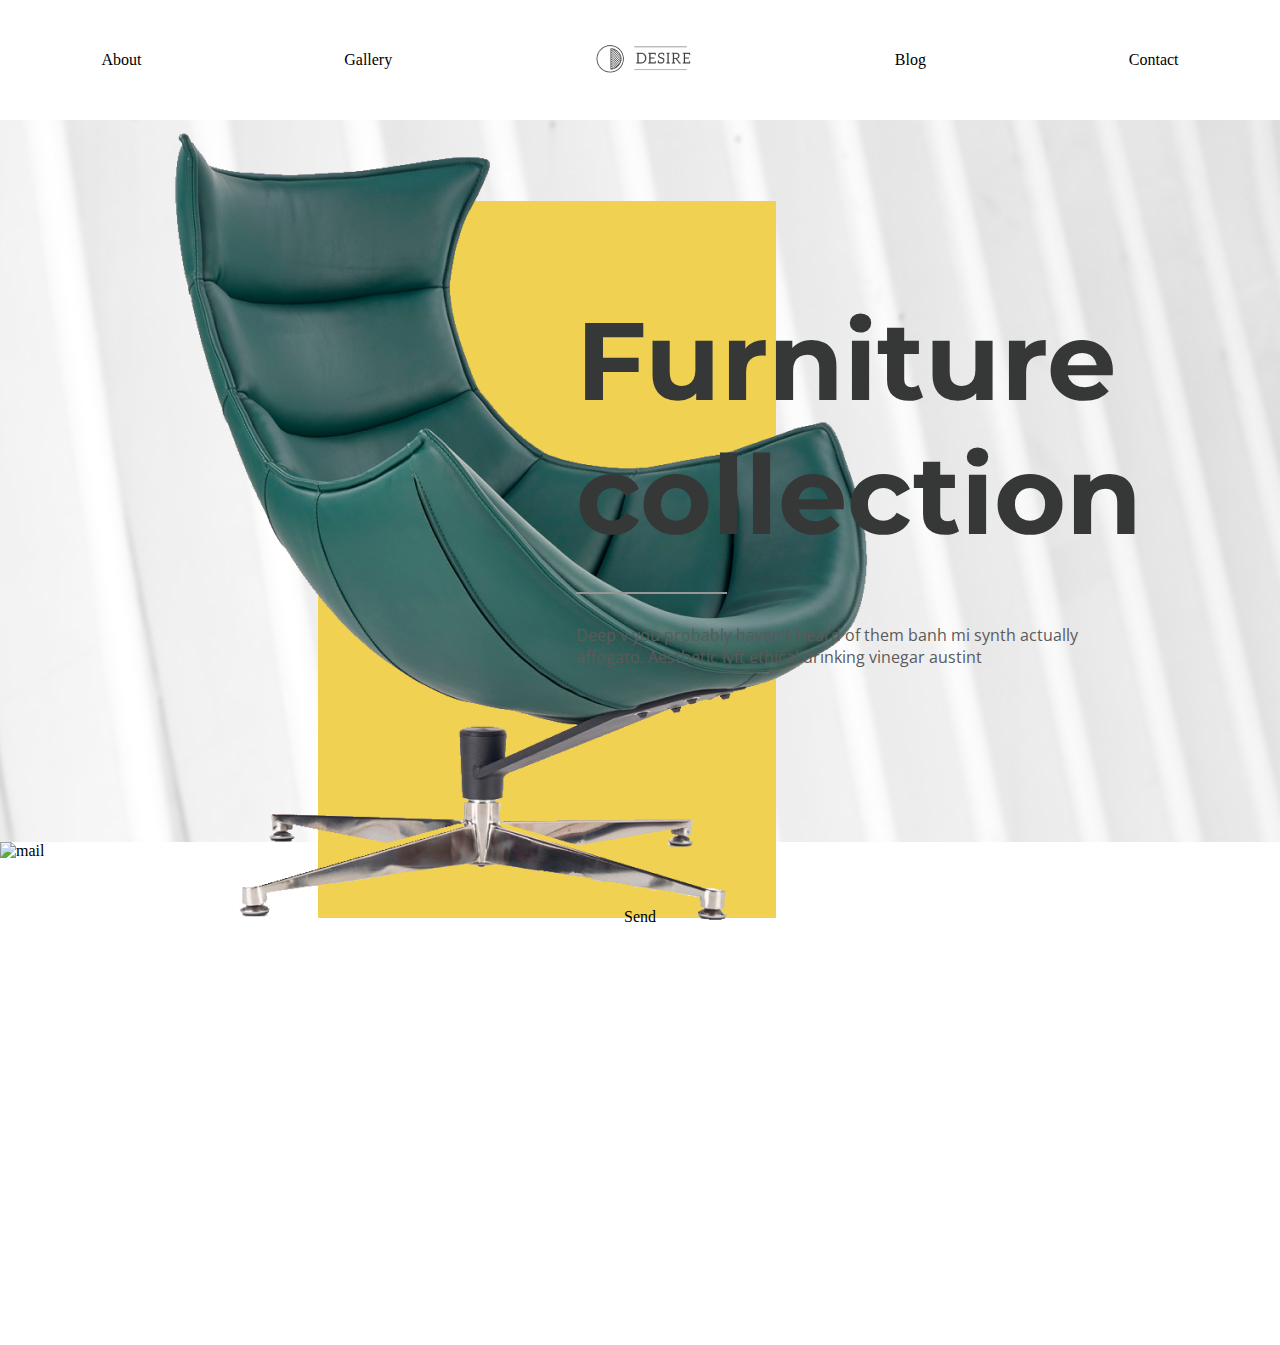
==== index.html @ 869908cf "header ready" ====
<!DOCTYPE html>
<html lang="en">
<head>
    <meta charset="UTF-8">
    <meta http-equiv="X-UA-Compatible" content="IE=edge">
    <meta name="viewport" content="width=device-width, initial-scale=1.0">
    <link rel="stylesheet" href="style.css">
    <link rel="preconnect" href="https://fonts.googleapis.com">
    <link rel="preconnect" href="https://fonts.gstatic.com" crossorigin>
    <link href="https://fonts.googleapis.com/css2?family=Montserrat:wght@700&family=Open+Sans:ital,wght@0,400;0,600;1,300&display=swap" rel="stylesheet">   
    <title>furniture</title>
</head>
<body>
    <div class="wrapper">
        <header>
            <div class="header_conteiner">
                <div class="header_items">
                    <a href="" class="header_link">About</a>
                    <a href="" class="header_link">Gallery</a>
                    <a href="" class="header_link">
                        <img src="img/logo.png" alt="logo" class="header_logo">
                    </a>
                    <a href="" class="header_link">Blog</a>
                    <a href="" class="header_link">Contact</a>
                </div>
            </div>
        </header>
        <main>
            <div class="main-title_conteiner">
                <div class="main_chair">
                    <img class="title_mask" src="img/slider/mask.png" alt="">
                    <img class="title_chair" src="img/slider/chair.png" alt="chair">
                </div>
                <div class="main_title">
                    <h1 class="title">Furniture collection</h1>
                    <div class="title_line"></div>
                    <p class="main_text">Deep v you probably haven't heard of them banh mi synth actually affogato. Aesthetic lyft ethical drinking vinegar austint</p>
                </div>
            </div>
        </main>
        <footer>
            <div class="footer_conteiner">
                <div class="footer_contacts">
                    <h2 class="footer_title"></h2>
                    <p class="footer_text"></p>
                    <a class="footer_mail" href="mailto:">
                        <img src="" alt="mail">
                    </a>
                    <form>
                        <img src="" alt="">
                        <input type="email" id="email" name="email">
                        <button type="submit">Send</button>
                      </form>
                </div>
                <div class="footer_social"></div>
                <div class="footer_links"></div>
            </div>
        </footer>
    </div>
</body>
</html>
---- style.css ----
/*
font-family: 'Montserrat', sans-serif;
font-family: 'Open Sans', sans-serif;
*/
/* null */
* {
    margin: 0;
    padding: 0;
    border: 0;
    font-size: 100%;
    font-family: inherit;
    vertical-align: baseline;
    box-sizing: border-box;
    color: inherit;
    background-color: transparent;
    text-decoration: none;
    list-style: none;
    outline: none;
    -webkit-font-smoothing: antialiased;
    -moz-osx-font-smoothing: grayscale;
    -webkit-text-size-adjust: 100%;
    -ms-text-size-adjust: 100%;
    -webkit-tap-highlight-color: transparent;
  }
/* fonts */

@font-face {
    font-family:'Font Awesome 5 Brands';
    src: url(../Furniture/fonts/fa-brands-400.ttf);
}
@font-face {
    font-family:'Font Awesome 5 Pro' ;
    src: url(../Furniture/fonts/fa-regular-400.ttf);
}

/* global */

/* header */

.header_items{
    max-width: 1920px;
    height: 120px;
    display: flex;
    align-items: center;
    justify-content: space-around;
    line-height: normal;
}
.header_item{
    display: flex;
    align-items: center;
}

/* main slider*/
.main-title_conteiner {
    width: 100%;
    height: 722px;
    background-image: url(img/slider/header_bg.png);
    background-size: cover;
    background-repeat: no-repeat;
    display: flex;
    justify-content: space-around;
}
.main_chair {
    width: 1332px;
    height: 1225px; 
   
}
.title_mask {
    width: 458px;
    height: 717px;
    margin-left: 318px;
    margin-top: 81px;
}
.title_chair {
    width: 703px;
    height: 815px;
    position: absolute;
    left: 171px;
}
.main_title {
    position: relative;
    right: 200px;
    width: 635px;
    margin-top: 174px;
    
}
.title {
    font-family: 'Montserrat';
    font-weight: 700;
    font-size: 110px;
    color: #363838;
}
.title_line {
    margin: 30px 0px;
    width: 151px;
    border: 1px solid #979797;
}
.main_text {
    font-family: 'Open Sans';
    font-weight: 400;
    font-size: 16px;
    color: #5A5A5A;
}

/* footer */
form {
    display: flex;
    flex-direction: column;
    align-items: center;
  }
  label, input, button {
    margin: 10px;
  }
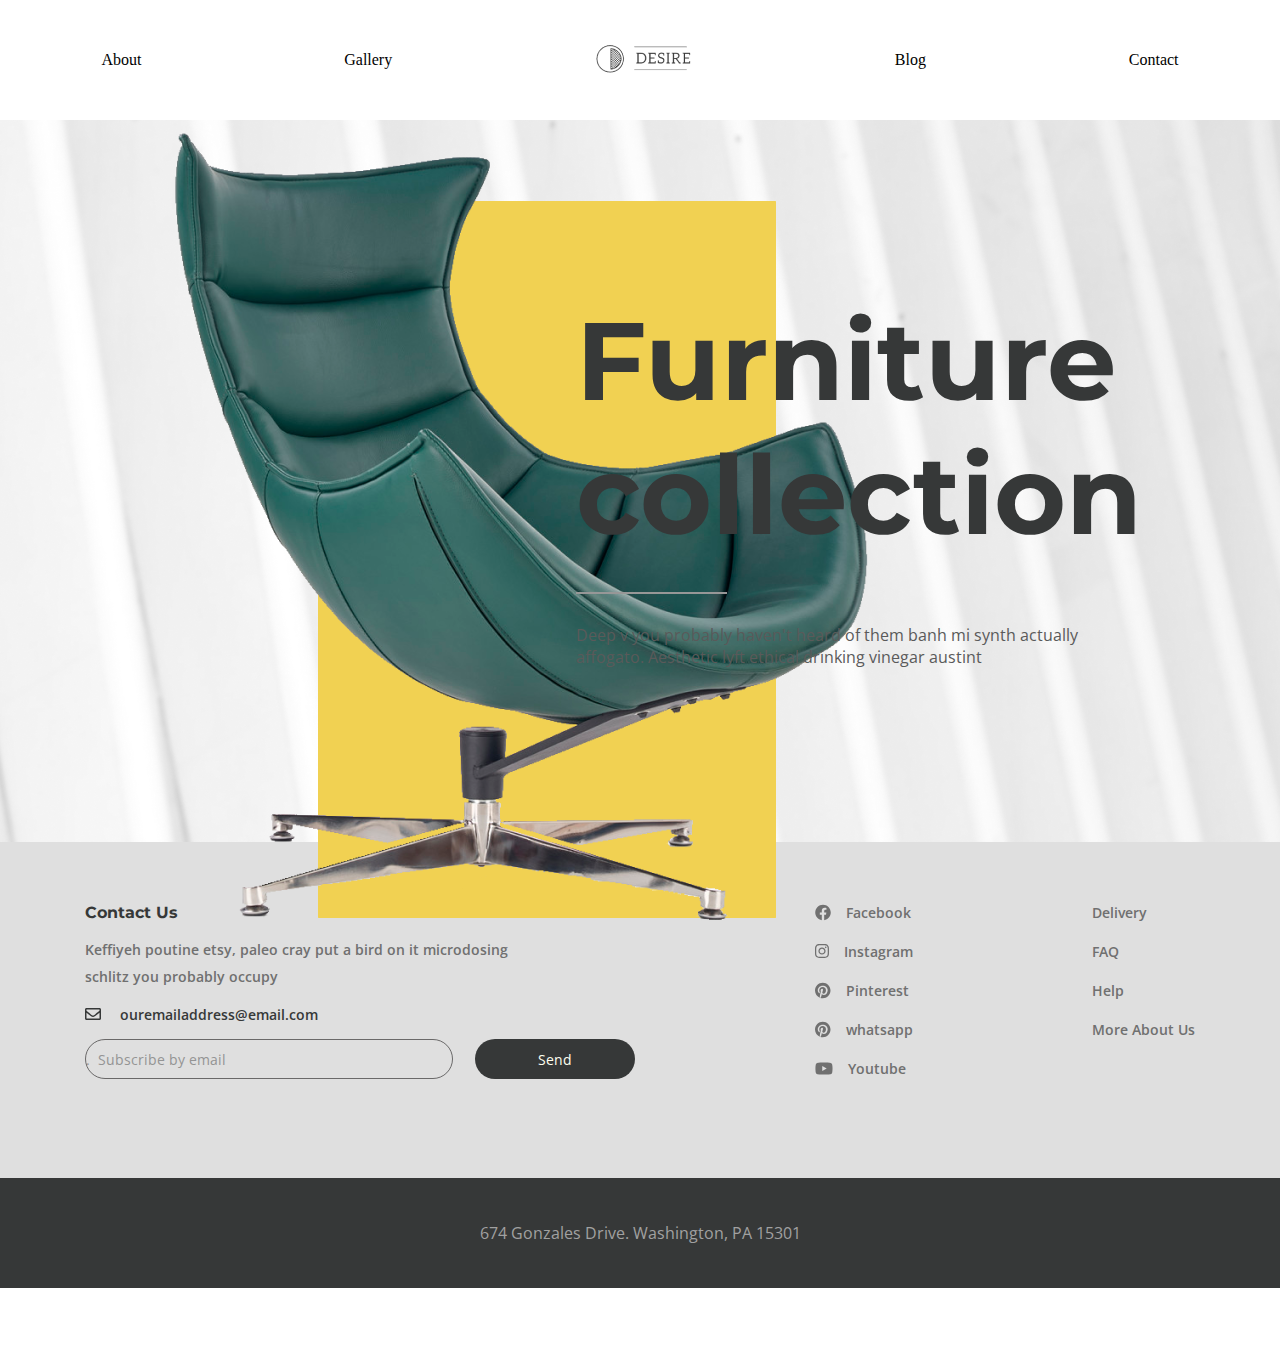
==== commit fcdb817a: "add footer" ====
--- a/index.html
+++ b/index.html
@@ -41,20 +41,47 @@
         <footer>
             <div class="footer_conteiner">
                 <div class="footer_contacts">
-                    <h2 class="footer_title"></h2>
-                    <p class="footer_text"></p>
-                    <a class="footer_mail" href="mailto:">
-                        <img src="" alt="mail">
+                    <h2 class="footer_title">Contact Us</h2>
+                    <p class="footer_text">Keffiyeh poutine etsy, paleo cray put a bird on it microdosing <br/> schlitz you probably occupy                    </p>
+                    <div class="mail">
+                        <img src="img/icon_e-mail.svg" alt="mail">
+                    <a class="footer_mail" href="mailto:ouremailaddress@email.com">ouremailaddress@email.com</a>
+                    </div>
+                    <form>
+                        <input class="mail_input" placeholder=".  Subscribe by email" type="email" id="email" name="email">
+                        <button class="mail_button" type="submit">Send</button>
+                    </form>
+                </div>
+                <div class="footer_social">
+                    <a class="social_link">
+                        <img src="img/facebook.svg" alt="" class="social_icon">
+                        <p class="social_title">Facebook</p>
                     </a>
-                    <form>
-                        <img src="" alt="">
-                        <input type="email" id="email" name="email">
-                        <button type="submit">Send</button>
-                      </form>
+                    <a class="social_link">
+                        <img src="img/instagram.svg" alt="" class="social_icon">
+                        <p class="social_title">Instagram</p> 
+                    </a>
+                    <a class="social_link">
+                        <img src="img/Pinterest.svg" alt="" class="social_icon">
+                        <p class="social_title">Pinterest</p> 
+                    </a>
+                    <a class="social_link">
+                        <img src="img/Pinterest.svg" alt="" class="social_icon">
+                        <p class="social_title">whatsapp</p>
+                    </a>
+                    <a class="social_link">
+                        <img src="img/youtube.svg" alt="" class="social_icon">
+                        <p class="social_title">Youtube</p>
+                    </a>
                 </div>
-                <div class="footer_social"></div>
-                <div class="footer_links"></div>
+                <div class="footer_links">
+                    <a href="" class="footer_link">Delivery</a>
+                    <a href="" class="footer_link">FAQ</a>
+                    <a href="" class="footer_link">Help</a>
+                    <a href="" class="footer_link">More About Us</a>
+                </div>
             </div>
+            <div class="footer_end"><p>674 Gonzales Drive.   Washington, PA 15301</p></div>
         </footer>
     </div>
 </body>
--- a/style.css
+++ b/style.css
@@ -103,11 +103,98 @@
 }
 
 /* footer */
-form {
-    display: flex;
-    flex-direction: column;
+footer{
+    background: #DFDFDF;
+}
+.footer_conteiner {
+    font-weight: 600;
+    font-size: 14px;
+    color: #707070;
+    font-family: 'Open Sans';
+    justify-content: space-between;
+    display: flex;
+    margin: 0 auto;
+    padding-top: 61px;
+    padding-bottom: 80px;
+    width: 1110px;
+}
+.footer_contacts {
+}
+.footer_title {
+    margin-bottom: 14px;
+    font-weight: 700;
+    font-size: 16px;
+    color: #363838;
+    font-family: 'Montserrat';
+}
+.footer_text {
+    line-height: 27px;
+
+}
+.mail {
+    margin: 15px 0px;
+    font-weight: 600;
+    font-size: 14px;
+    color: #363838;
+    font-family: 'Open Sans';
+}
+.mail img{
+    margin-right: 15px;
+}
+.footer_mail {
+    
+
+}
+.mail_input {
+    height: 40px;
+    width: 368px;
+    mix-blend-mode: normal;
+    opacity: 0.7;
+    border: 1px solid #383636;
+    border-radius: 21px;
+    
+}
+.mail_button {
+    margin-left: 18px;
+    color: #FFFFF0;
+    height: 40px;
+    width: 160px;
+    background: #363838;
+    border-radius: 21px;
+}
+.footer_social {
+}
+.social_link {
+    margin-bottom: 20px;
+    display: flex;
+}
+.social_icon {
+    margin-right: 15px;
+}
+.social_title {
+    font-weight: 600;
+    font-size: 14px;
+    color: #707070;
+    font-family: 'Open Sans';
+}
+.footer_links {
+}
+.footer_link {
+    margin-bottom: 20px;
+    display: block;
+}
+.footer_end{
+    justify-content: center;
+    height: 110px;
+    width: 100%;
+    background: #363838;
+    display: flex;
     align-items: center;
-  }
-  label, input, button {
-    margin: 10px;
-  }+}
+.footer_end p{
+    font-family: 'Open Sans';
+    font-size: 16px;
+    color: #A1A1A1;
+    font-weight: 400;
+
+}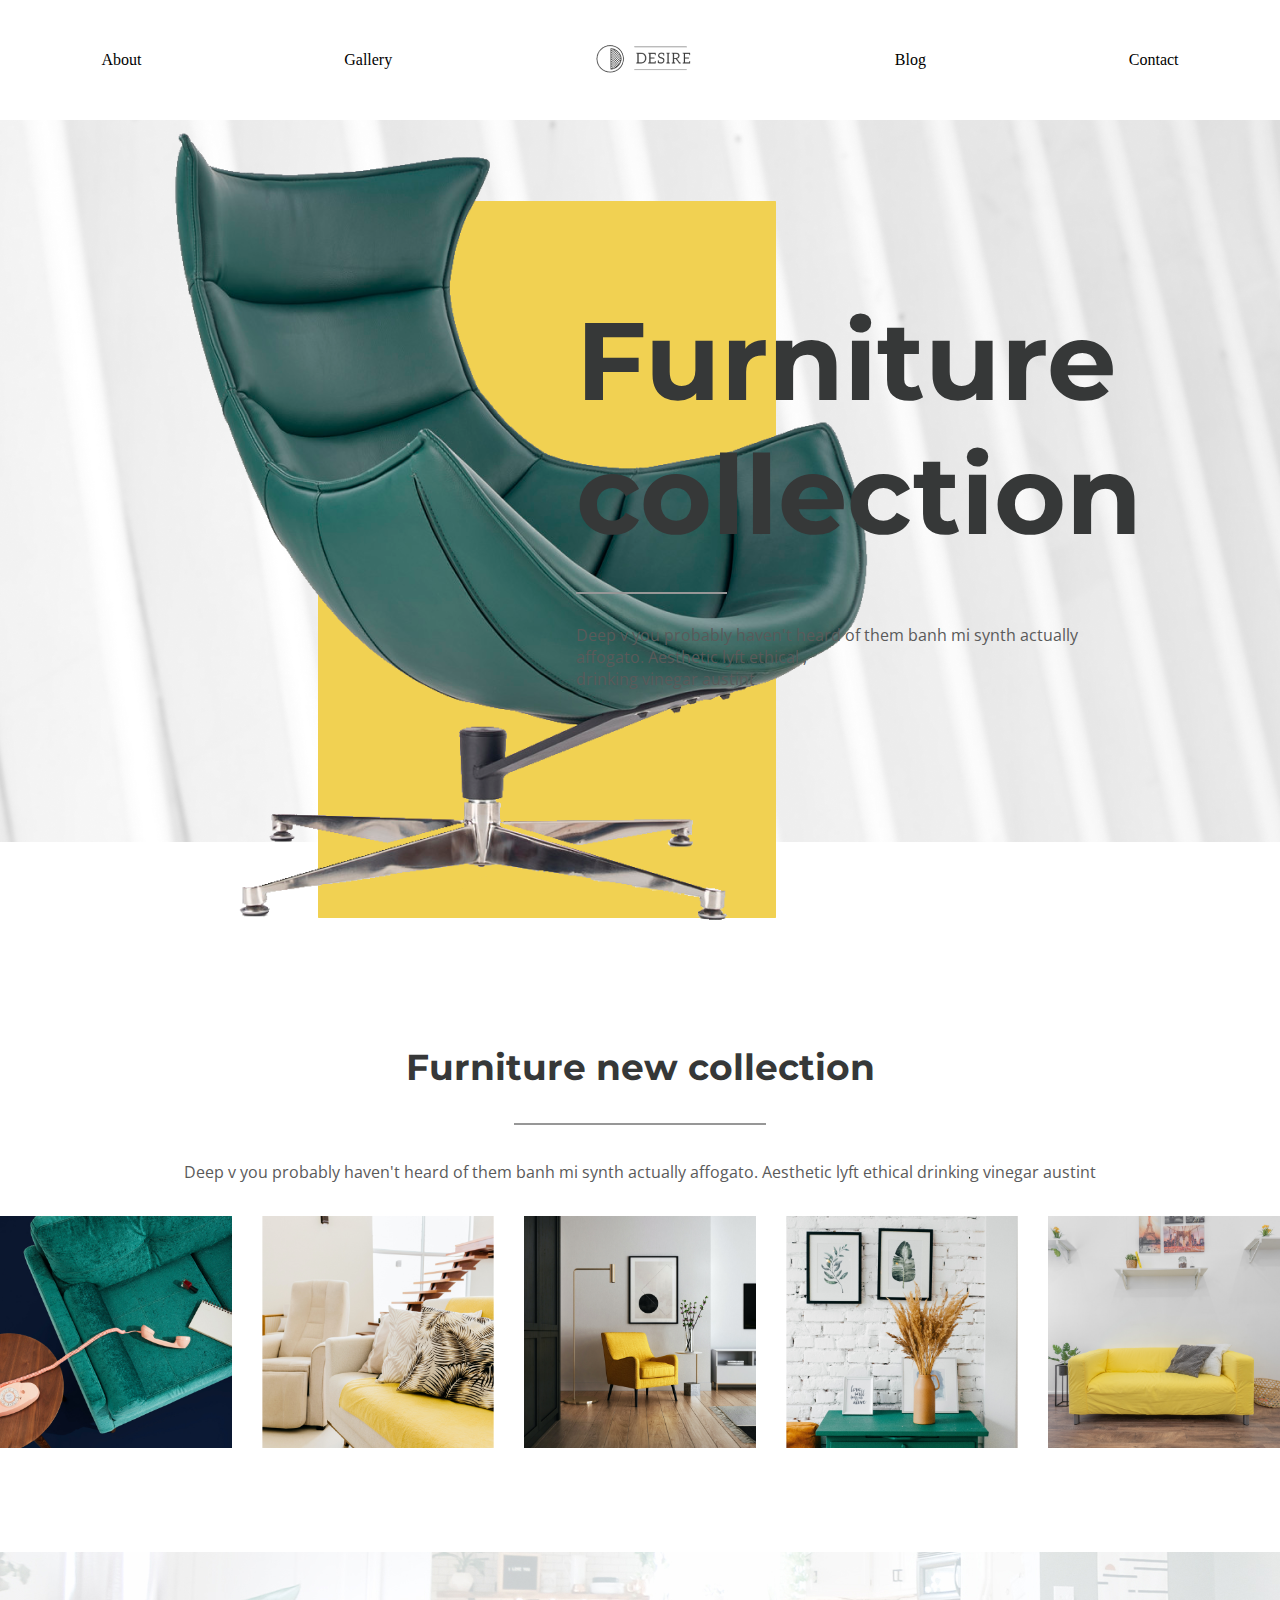
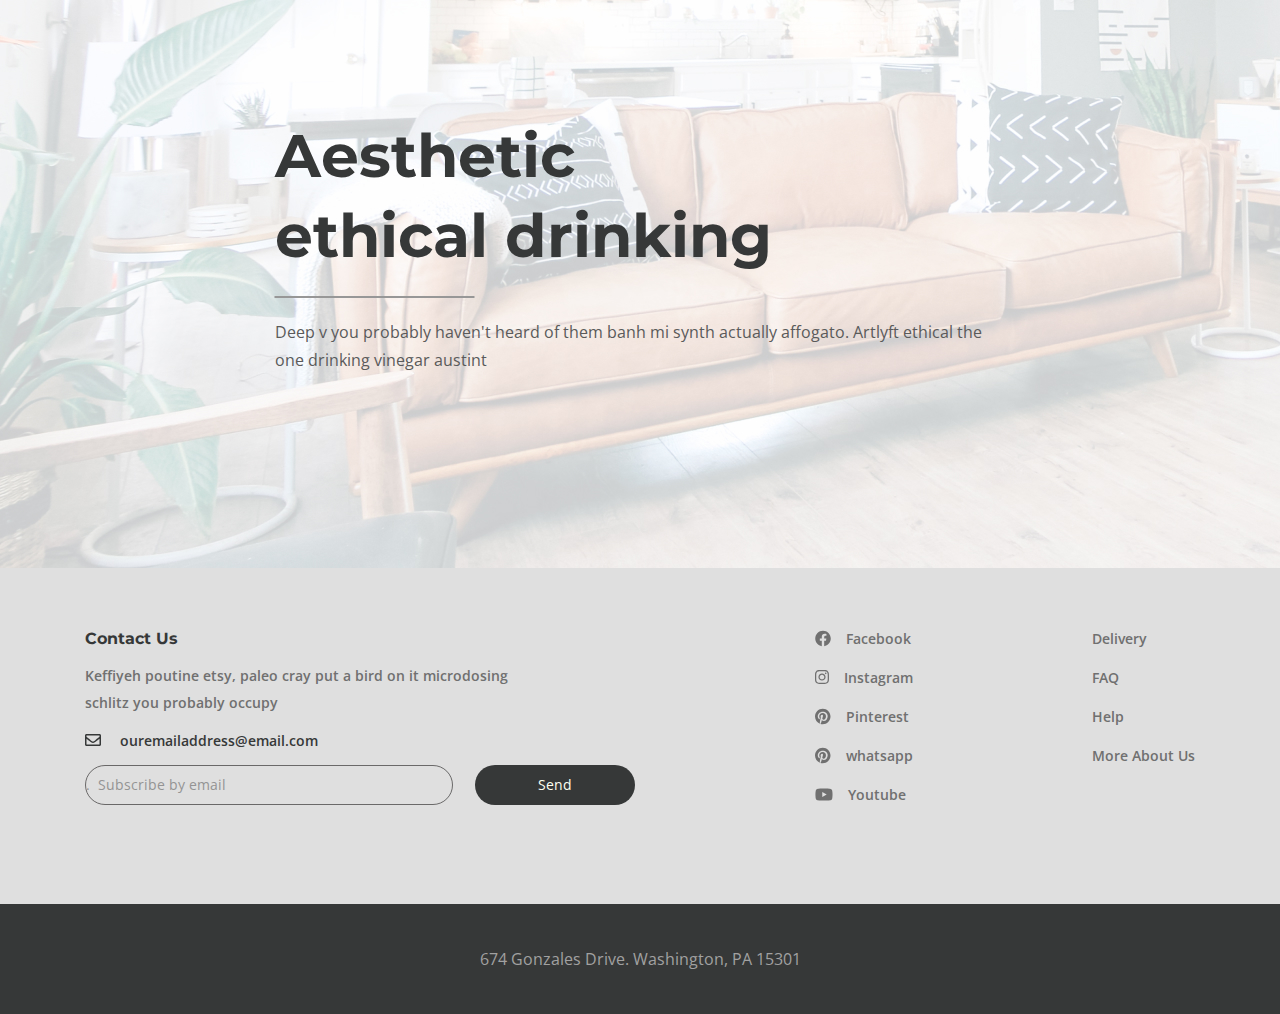
==== commit 23332ef3: "add conteiner" ====
--- a/index.html
+++ b/index.html
@@ -15,13 +15,13 @@
         <header>
             <div class="header_conteiner">
                 <div class="header_items">
-                    <a href="" class="header_link">About</a>
-                    <a href="" class="header_link">Gallery</a>
-                    <a href="" class="header_link">
+                    <a href="about.html" class="header_link">About</a>
+                    <a href="gallery.html" class="header_link">Gallery</a>
+                    <a href="index.html" class="header_link">
                         <img src="img/logo.png" alt="logo" class="header_logo">
                     </a>
-                    <a href="" class="header_link">Blog</a>
-                    <a href="" class="header_link">Contact</a>
+                    <a href="blog.html" class="header_link">Blog</a>
+                    <a href="contact.html" class="header_link">Contact</a>
                 </div>
             </div>
         </header>
@@ -34,7 +34,67 @@
                 <div class="main_title">
                     <h1 class="title">Furniture collection</h1>
                     <div class="title_line"></div>
-                    <p class="main_text">Deep v you probably haven't heard of them banh mi synth actually affogato. Aesthetic lyft ethical drinking vinegar austint</p>
+                    <p class="main_text">Deep v you probably haven't heard of them banh mi synth actually affogato. Aesthetic lyft ethical ,<br/> drinking vinegar austint</p>
+                </div>
+            </div>
+            <div class="main-gallery_conteiner">
+                <div class="gallery_text">
+                    <div class="gallery_title">Furniture new collection</div>
+                    <div class="gallery_line"></div>
+                    <div class="gallery_p">Deep v you probably haven't heard of them banh mi synth actually affogato. Aesthetic lyft ethical drinking vinegar austint
+                    </div>
+                </div>
+                <div class="gallery_img">
+                    <div class="img_box">
+                        <div class="box_text">
+                            <div class="box_title">Truffaut literally trust</div>
+                            <div class="box_line"></div>
+                            <div class="box_p">Living room furntiture | Chair</div>
+                        </div>
+                        <img src="img/gallery/gallery_1.jpg" alt="">
+                    </div>
+                    <div class="img_box">
+                        <div class="box_text">
+                            <div class="box_title">Truffaut literally trust</div>
+                            <div class="box_line"></div>
+                            <div class="box_p">Living room furntiture | Chair</div>
+                        </div>
+                        <img src="img/gallery/gallery_2.png" alt="">
+                    </div>
+                    <div class="img_box">
+                        <div class="box_text">
+                            <div class="box_title">Truffaut literally trust</div>
+                            <div class="box_line"></div>
+                            <div class="box_p">Living room furntiture | Chair</div>
+                        </div>
+                        <img src="img/gallery/gallery_3.png" alt="">
+                    </div>
+                    <div class="img_box">
+                        <div class="box_text">
+                            <div class="box_title">Truffaut literally trust</div>
+                            <div class="box_line"></div>
+                            <div class="box_p">Living room furntiture | Chair</div>
+                        </div>
+                        <img src="img/gallery/gallery_4.png" alt="">
+                    </div>
+                    <div class="img_box">
+                        <div class="box_text">
+                            <div class="box_title">Truffaut literally trust</div>
+                            <div class="box_line"></div>
+                            <div class="box_p">Living room furntiture | Chair</div>
+                        </div>
+                        <img src="img/gallery/gallery_5.png" alt="">
+                    </div>
+                </div>
+                
+            </div>
+            <div class="main-slogan_conteiner">
+                <div class="slogan_text">
+                    <div class="slogan_title">Aesthetic <br/>
+                        ethical drinking</div>
+                    <div class="slogan_line"></div>
+                    <div class="slogan_p">Deep v you probably haven't heard of them banh mi synth actually affogato. Artlyft ethical the one drinking vinegar austint
+                    </div>
                 </div>
             </div>
         </main>
--- a/style.css
+++ b/style.css
@@ -101,6 +101,132 @@
     font-size: 16px;
     color: #5A5A5A;
 }
+/* main gallery */
+.main-gallery_conteiner {
+    width: 100%;
+    max-width: 1868px;
+    margin: 200px 0px 100px 0px;
+}
+.gallery_text {
+    
+    text-align: center;
+
+}
+.gallery_line {
+    display: inline-block;
+    margin: 30px;
+    width: 252px;
+    background: #6D7278;
+    border: 1px solid #979797;
+}
+.gallery_title {
+    font-weight: 700;
+    font-size: 36px;
+    line-height: 51px;
+    color: #363838;
+    font-family: 'Montserrat';
+}
+.gallery_p {
+    margin-bottom: 30px;
+    font-weight: 400;
+    font-size: 16px;
+    line-height: 27px;
+    color: #5A5A5A;
+    font-family: 'Open Sans';
+}
+.gallery_img {
+    display: flex;
+    justify-content: space-between;
+}
+.img_box{
+    transition: 0.5;
+    position: relative;
+    max-width: 100%;
+    height: auto;
+}
+.img_box:hover{
+    background: #FFFFFF;
+    mix-blend-mode: normal;
+    opacity: 0.6;
+}
+.img_box img{
+    max-width: 100%;
+    height: auto;
+}
+.img_box:not(:last-child){
+    margin-right: 30px;
+}
+.box_text{
+    opacity: 0;
+    width: 100%;
+    height: 100%;
+    justify-content: center;
+    align-items: center;
+    position: absolute;
+    display: flex;
+    flex-direction: column;
+   
+}
+.box_text:hover{
+    opacity: 1;
+}
+.box_title{
+    font-weight: 700;
+    font-size: 20px;
+    line-height: 24px;
+    color: #363838;
+    font-family: 'Montserrat';
+
+}
+.box_p{
+    font-weight: 600;
+    font-size: 14px;
+    line-height: 28px;
+    font-family: 'Open Sans';
+    color: #707070;
+}
+.box_line{
+    margin: 15px;
+    width: 70%;
+    border: 1px solid #979797;
+}
+
+/* main slogan */
+.main-slogan_conteiner {
+    display: flex;
+    position: relative;
+    background-image:url(img/Group\ 2.jpg);
+    max-width: 1920px;
+    height: 616px;
+}
+.slogan_text {
+    position: absolute;
+    top: 50%;
+    left: 50%;
+    z-index: 1;
+    transform: translate(-50%, -50%);
+    width: 731px;
+    height: 288px;
+}
+.slogan_title {
+    font-weight: 700;
+    font-size: 60px;
+    line-height: 80px;
+    color: #363838;
+    font-family: 'Montserrat';
+}
+.slogan_line {
+    width: 200px;
+    border: 1px solid #979797;
+    margin: 20px 0px;
+}
+.slogan_p{
+    font-weight: 400;
+    font-size: 16px;
+    line-height: 28px;
+    color: #5A5A5A;
+    font-family: 'Open Sans';
+}
 
 /* footer */
 footer{
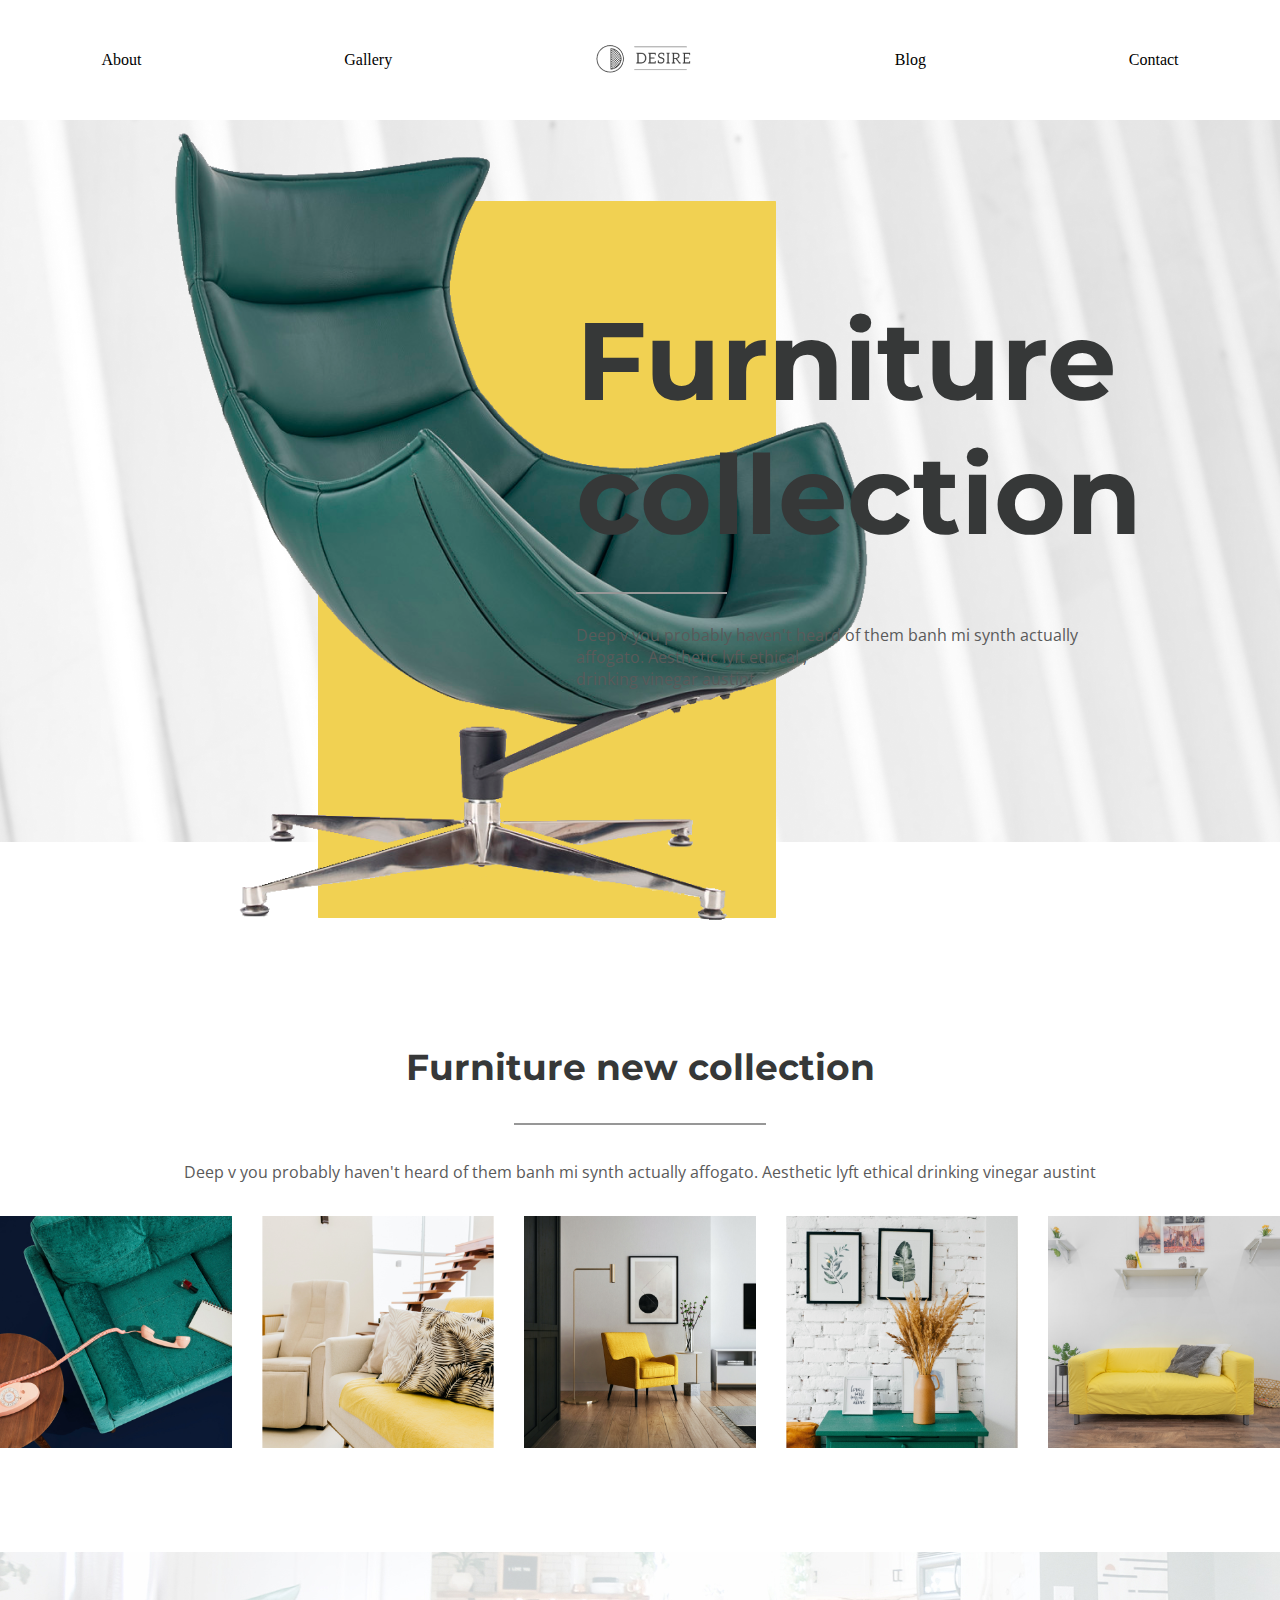
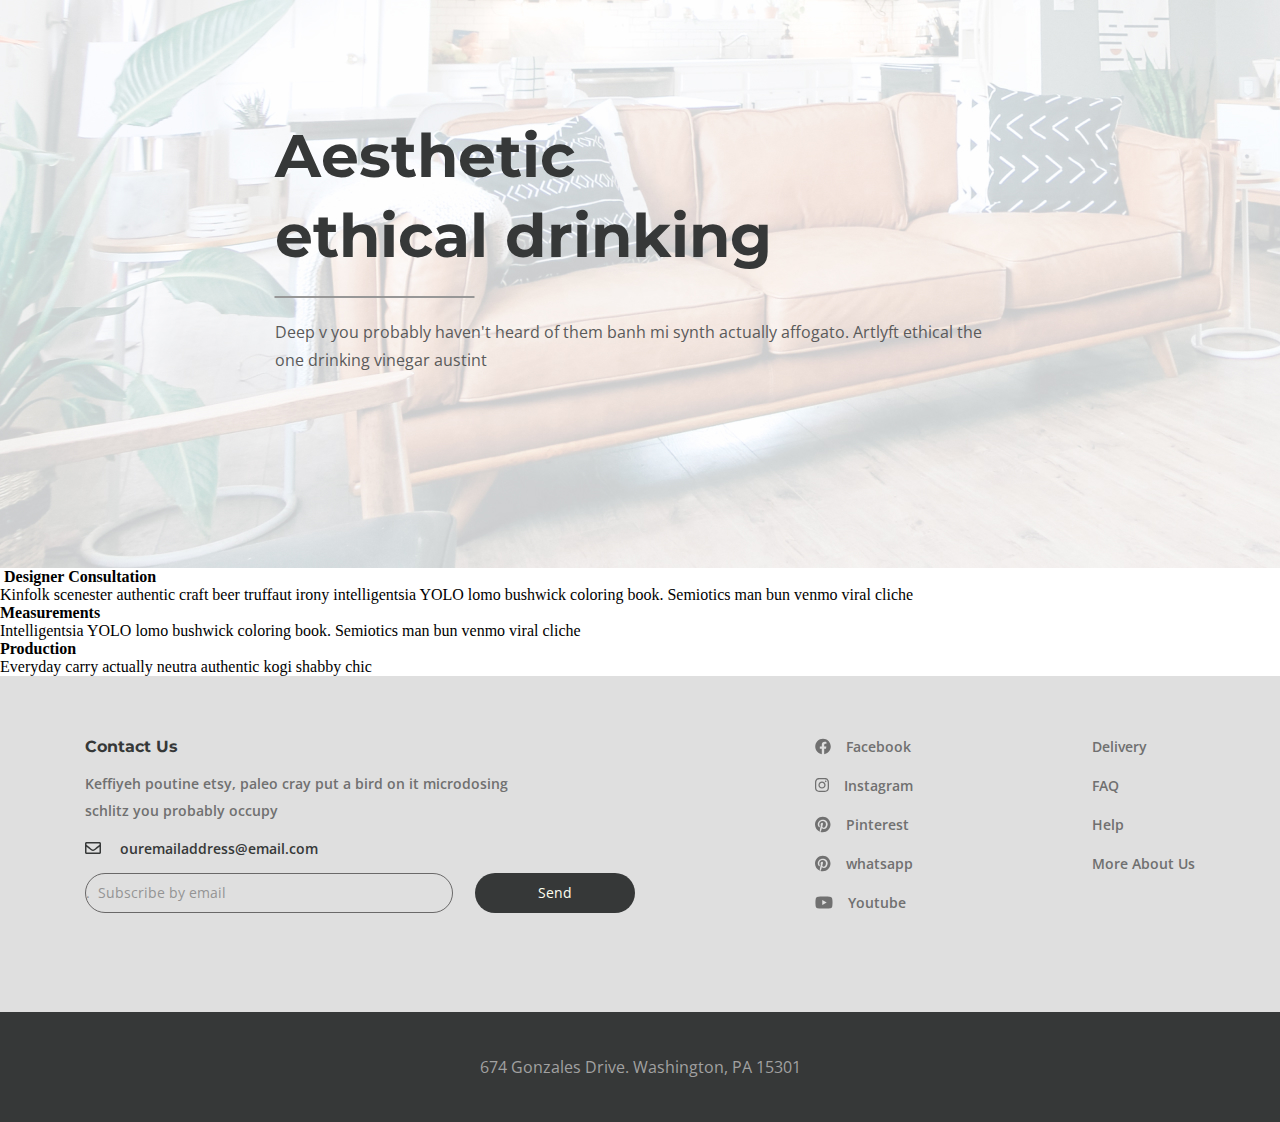
==== commit c0d6b418: "no comment" ====
--- a/index.html
+++ b/index.html
@@ -97,6 +97,17 @@
                     </div>
                 </div>
             </div>
+            <div class="main-works_container">
+                <div class="item-10">
+                    <h2><img src="" alt="">
+                        Designer Consultation</h2>
+                    <p>Kinfolk scenester authentic craft beer truffaut irony intelligentsia YOLO lomo bushwick coloring book. Semiotics man bun venmo viral cliche</p>
+                </div>
+                <div class="item-11"><h2><img src="" alt="">Measurements</h2></div>
+                <p>Intelligentsia YOLO lomo bushwick coloring book. Semiotics man bun venmo viral cliche</p>
+                <div class="item-12"><h2><img src="" alt="">Production</h2></div>
+                <p>Everyday carry actually neutra authentic kogi shabby chic</p>
+            </div>
         </main>
         <footer>
             <div class="footer_conteiner">
--- a/style.css
+++ b/style.css
@@ -228,6 +228,12 @@
     font-family: 'Open Sans';
 }
 
+/* main grid */
+.main-works_container {
+      
+}
+    
+
 /* footer */
 footer{
     background: #DFDFDF;
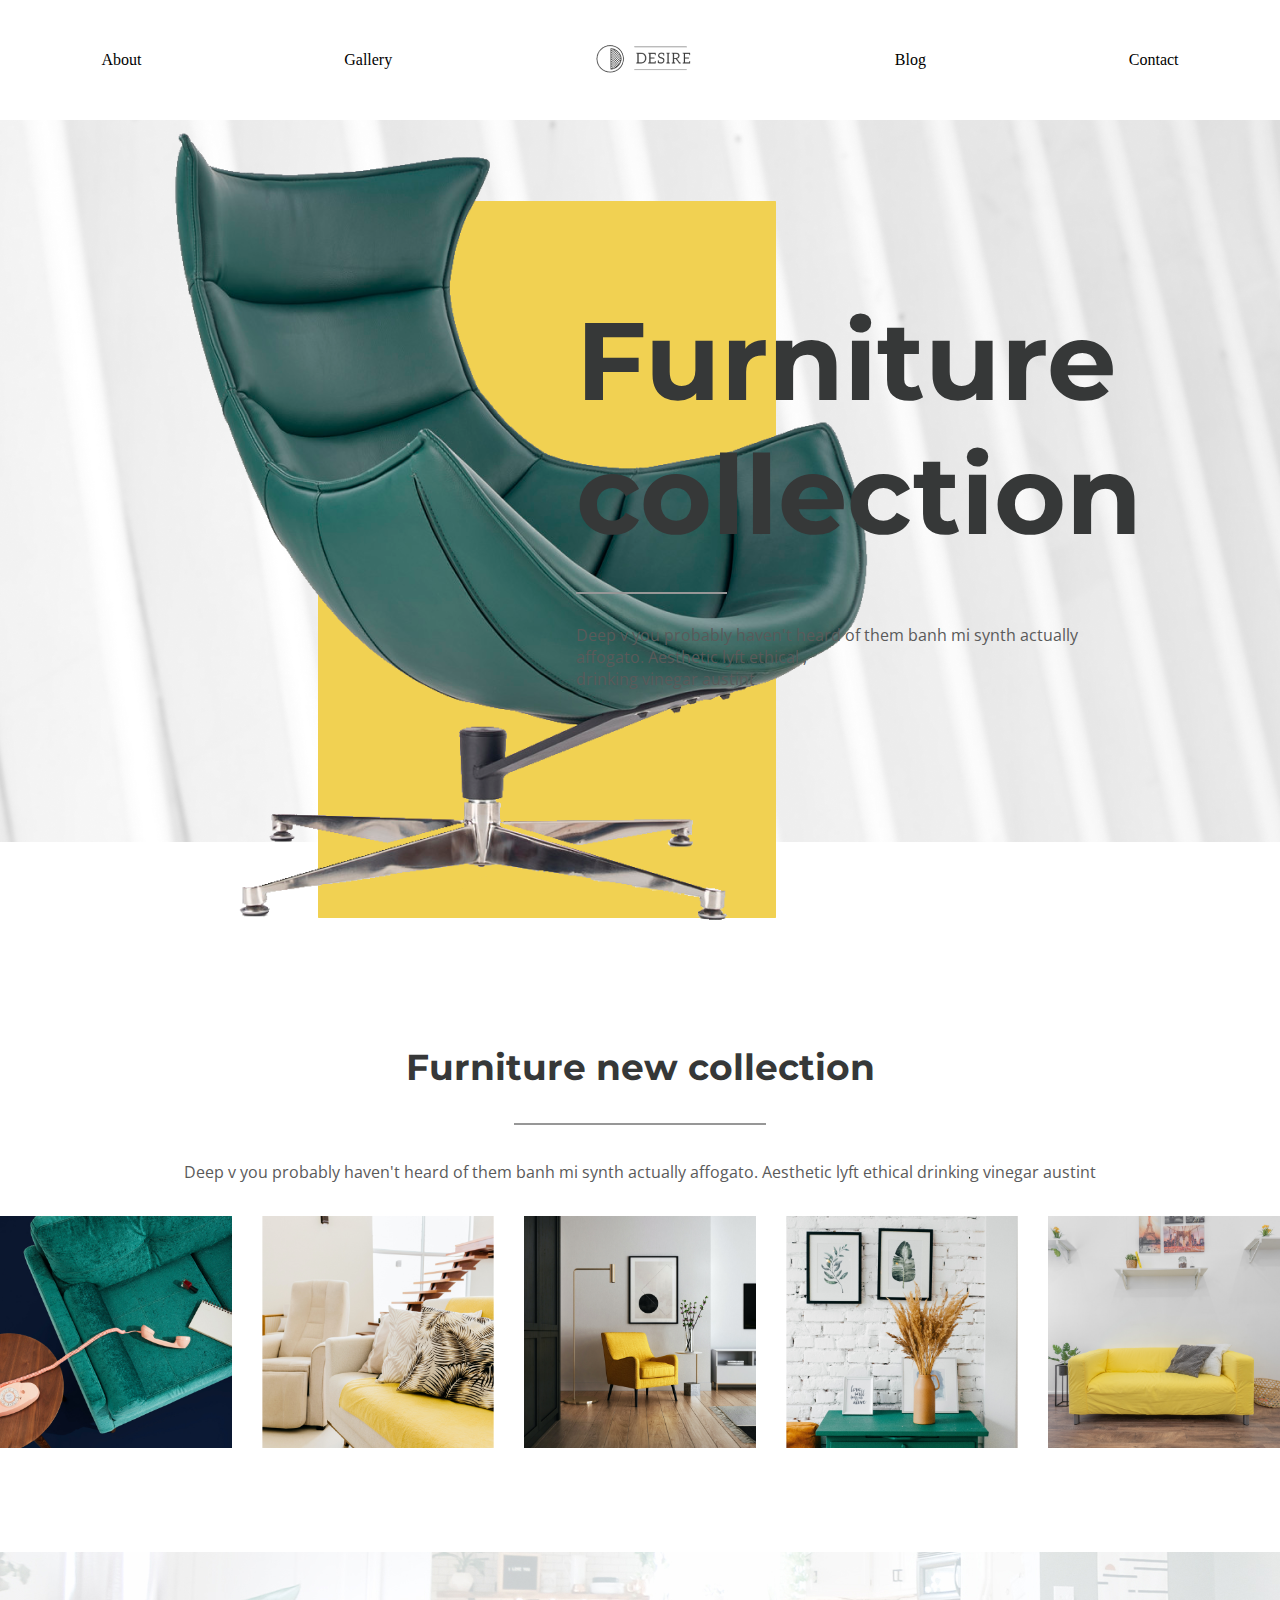
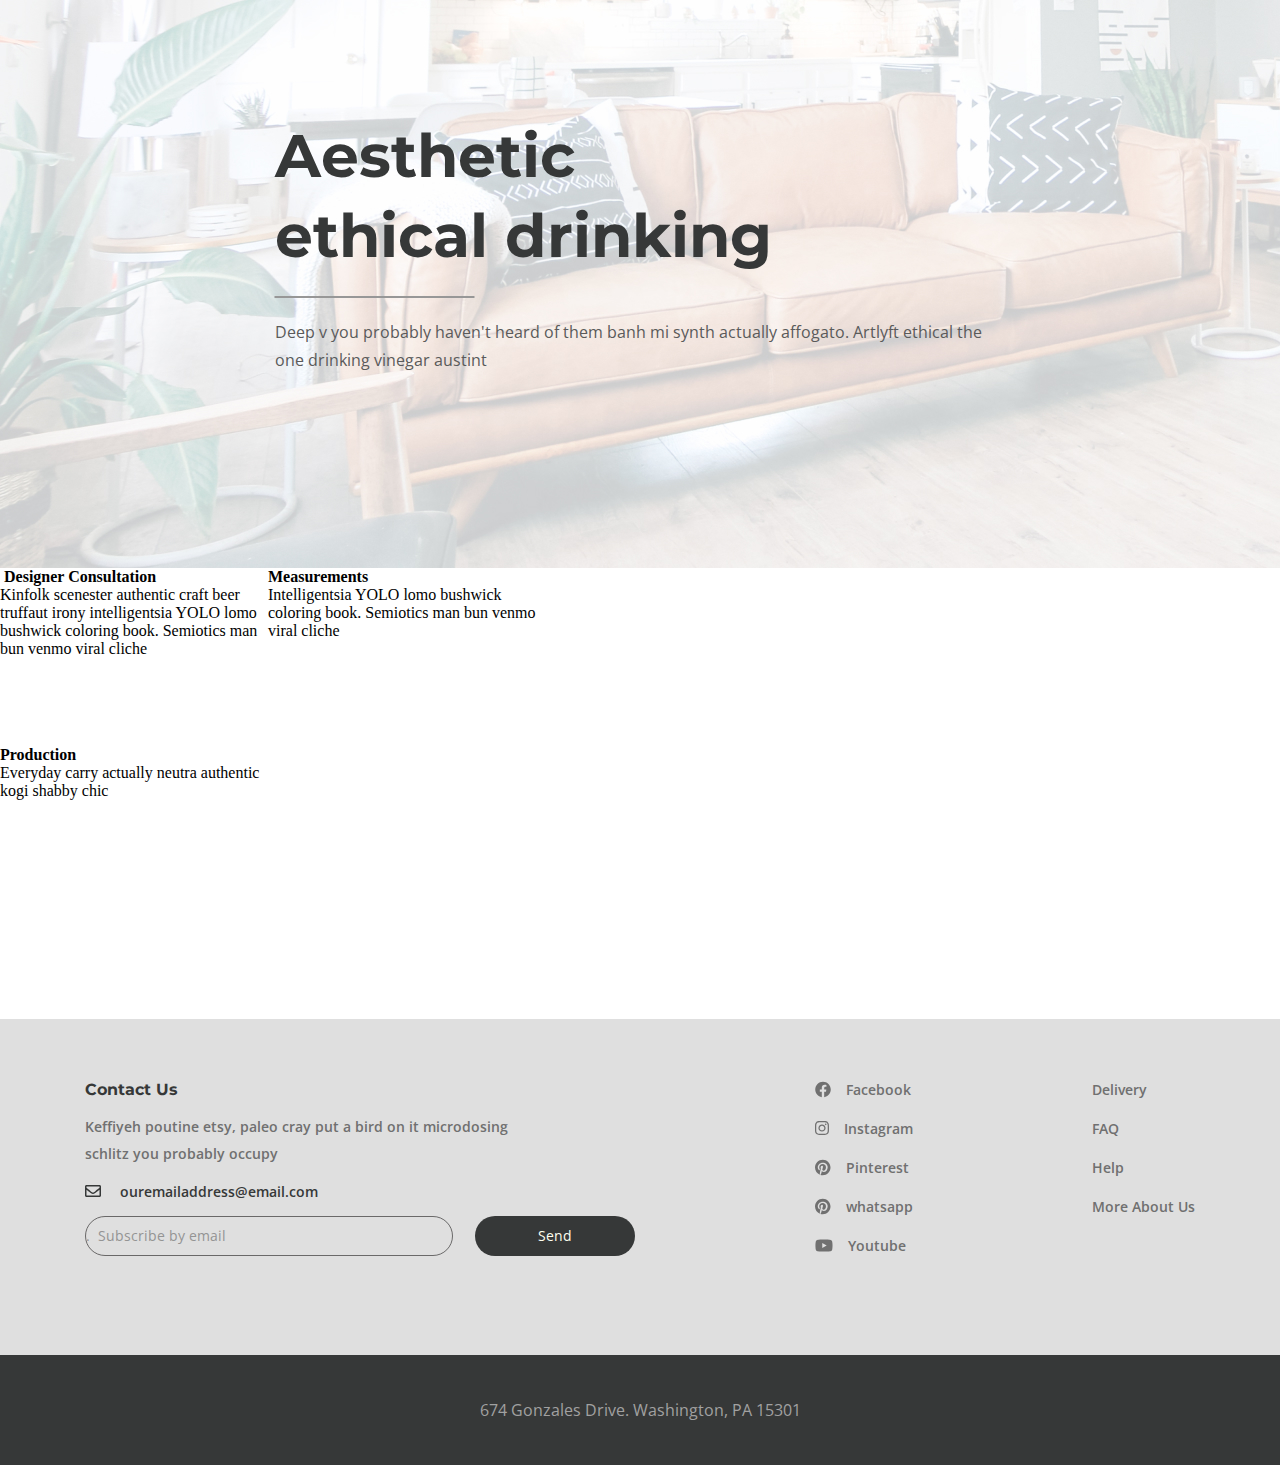
==== commit d2961bc6: "no comments" ====
--- a/index.html
+++ b/index.html
@@ -98,15 +98,23 @@
                 </div>
             </div>
             <div class="main-works_container">
-                <div class="item-10">
-                    <h2><img src="" alt="">
-                        Designer Consultation</h2>
-                    <p>Kinfolk scenester authentic craft beer truffaut irony intelligentsia YOLO lomo bushwick coloring book. Semiotics man bun venmo viral cliche</p>
+                <div class="works_top">
+                    <div class="works_content">
+                        <h2><img src="" alt="">
+                            Designer Consultation</h2>
+                        <p>Kinfolk scenester authentic craft beer truffaut irony intelligentsia YOLO lomo bushwick coloring book. Semiotics man bun venmo viral cliche</p>
+                    </div>
+                    <div class="works_content">
+                        <h2><img src="" alt="">Measurements</h2>
+                        <p>Intelligentsia YOLO lomo bushwick coloring book. Semiotics man bun venmo viral cliche</p>
+                    </div>
                 </div>
-                <div class="item-11"><h2><img src="" alt="">Measurements</h2></div>
-                <p>Intelligentsia YOLO lomo bushwick coloring book. Semiotics man bun venmo viral cliche</p>
-                <div class="item-12"><h2><img src="" alt="">Production</h2></div>
-                <p>Everyday carry actually neutra authentic kogi shabby chic</p>
+                <div class="wotks_buttom">
+                    <div class="works_content">
+                        <h2><img src="" alt="">Production</h2>
+                        <p>Everyday carry actually neutra authentic kogi shabby chic</p>
+                    </div>
+                </div>
             </div>
         </main>
         <footer>
--- a/style.css
+++ b/style.css
@@ -228,9 +228,18 @@
     font-family: 'Open Sans';
 }
 
-/* main grid */
+/* main works */
 .main-works_container {
-      
+    max-width: 11111px;
+    height: 451px;
+    margin: 0 auto;  
+}
+.works_top{
+    display: flex;
+}
+.works_content{
+    max-width: 268px;
+    height: 178px;
 }
     
 
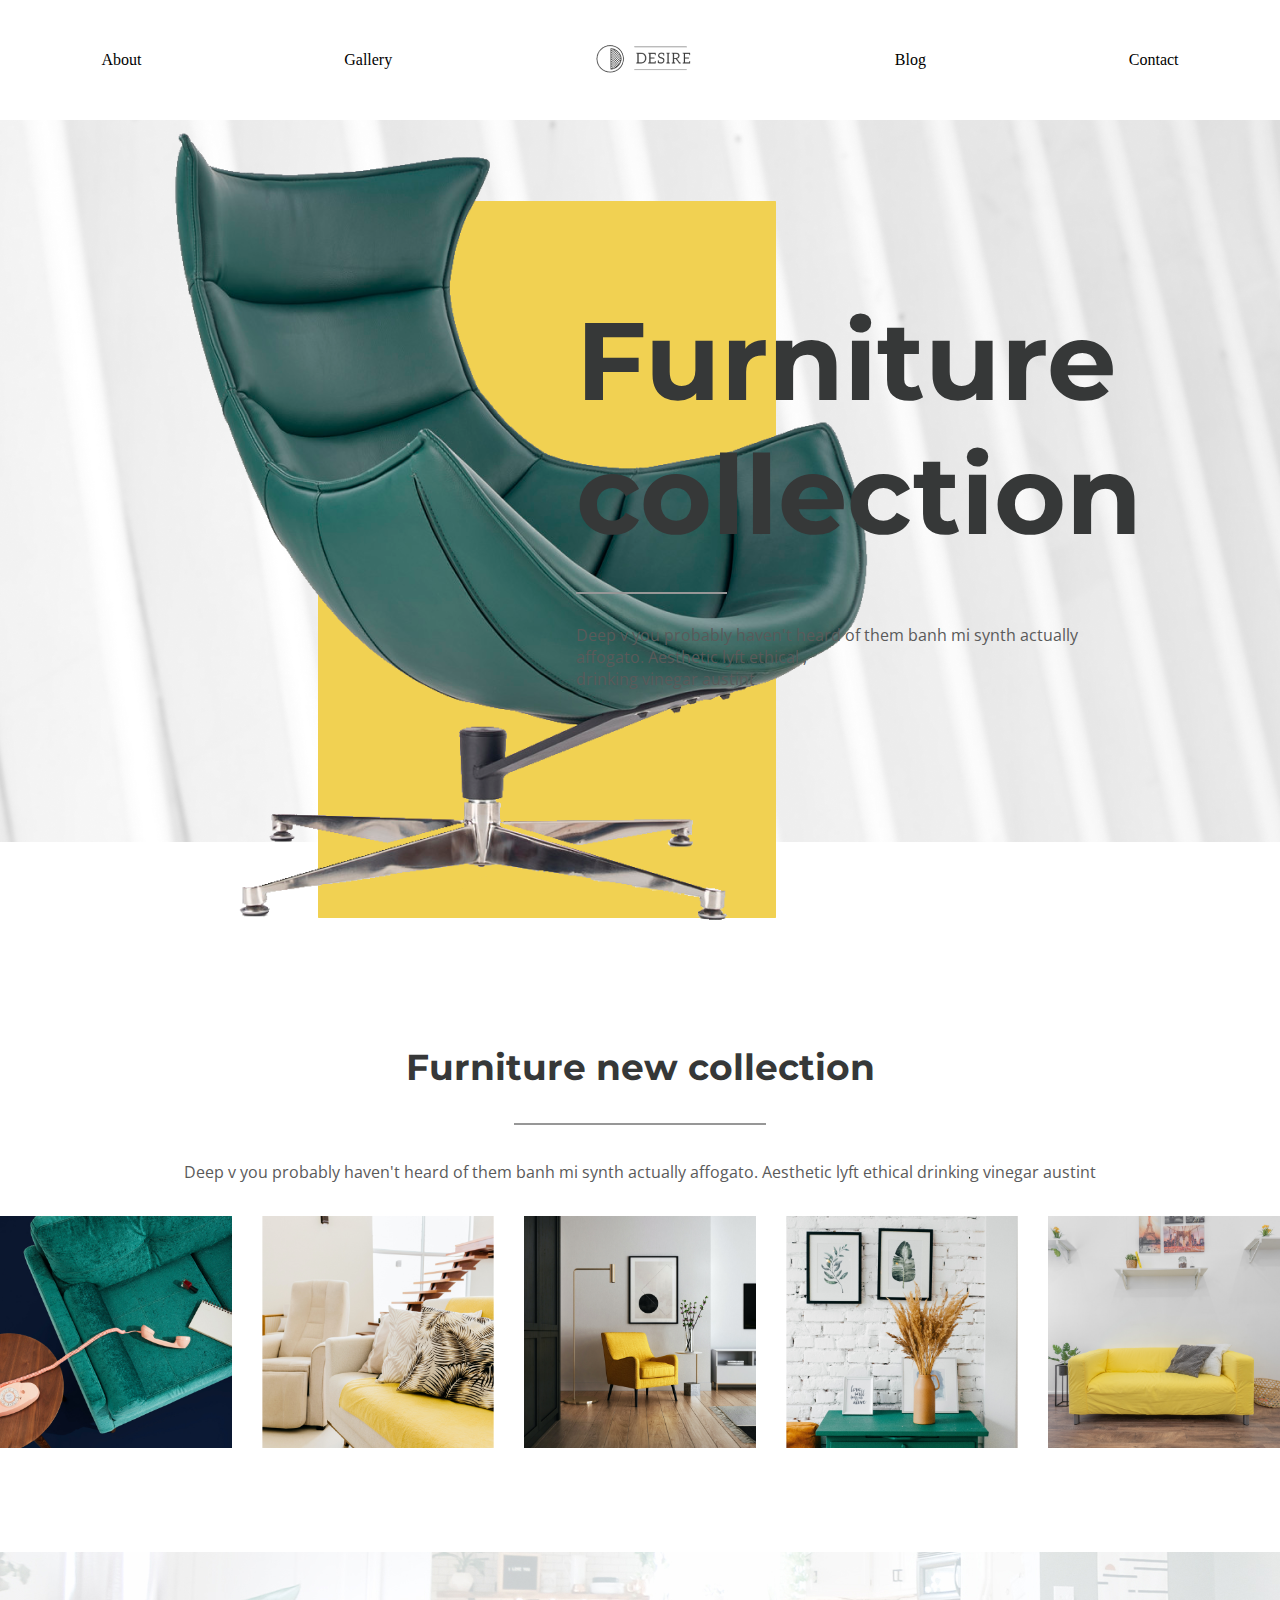
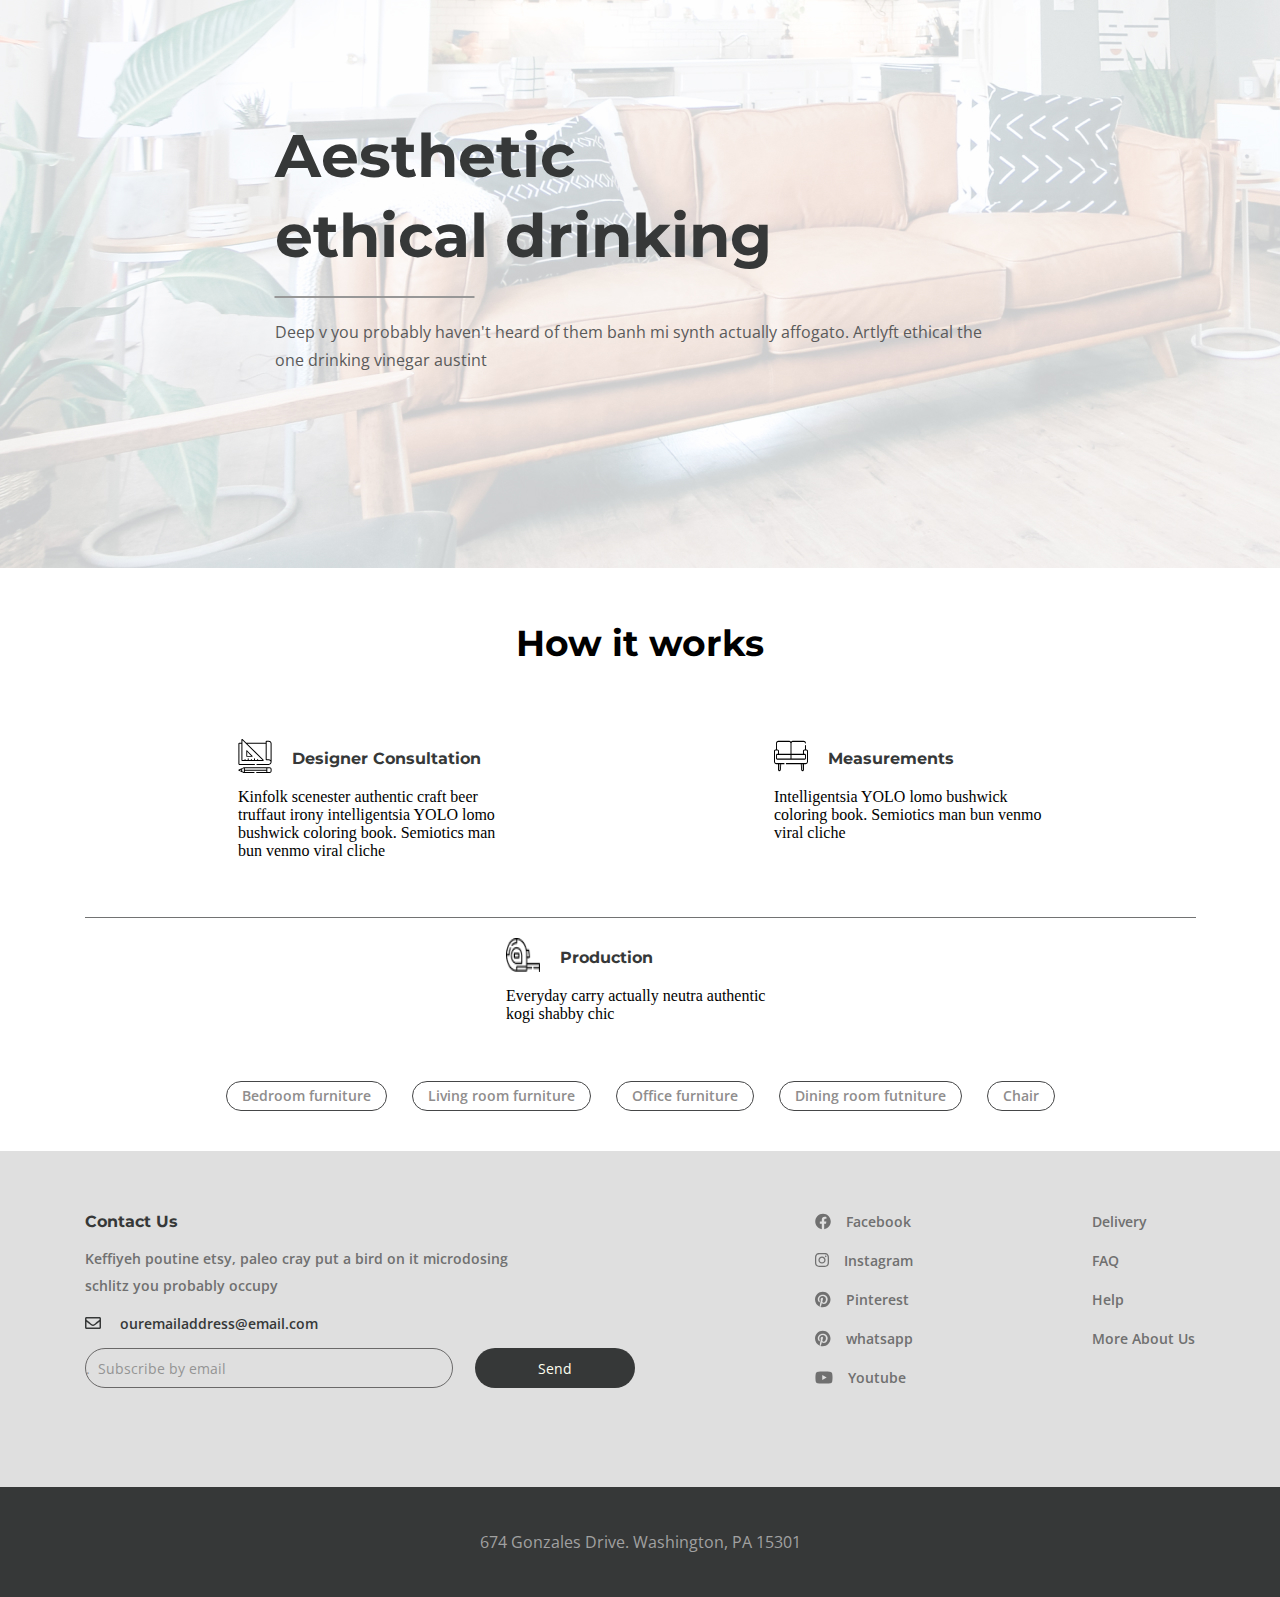
==== commit dbd3f884: "new block" ====
--- a/index.html
+++ b/index.html
@@ -98,23 +98,42 @@
                 </div>
             </div>
             <div class="main-works_container">
+                <h2 class="title_works">How it works</h2>
                 <div class="works_top">
                     <div class="works_content">
-                        <h2><img src="" alt="">
-                            Designer Consultation</h2>
+                        <div class="works_subtitle">
+                            <img src="img/003-graphic tool.svg" alt="">
+                            <h2>Designer Consultation</h2>
+                        </div>
                         <p>Kinfolk scenester authentic craft beer truffaut irony intelligentsia YOLO lomo bushwick coloring book. Semiotics man bun venmo viral cliche</p>
                     </div>
                     <div class="works_content">
-                        <h2><img src="" alt="">Measurements</h2>
+                    </div>
+                    <div class="works_content">
+                        <div class="works_subtitle">
+                            <img src="img/002-sofa.svg" alt="">
+                            <h2>Measurements</h2>
+                        </div>
                         <p>Intelligentsia YOLO lomo bushwick coloring book. Semiotics man bun venmo viral cliche</p>
                     </div>
                 </div>
+                <div class="main_works-line"></div>
                 <div class="wotks_buttom">
                     <div class="works_content">
-                        <h2><img src="" alt="">Production</h2>
+                        <div class="works_subtitle">
+                            <img src="img/028-measuring tape.png" alt="">
+                            <h2>Production</h2>
+                        </div>
                         <p>Everyday carry actually neutra authentic kogi shabby chic</p>
                     </div>
                 </div>
+            </div>
+            <div class="main_masonry">
+                <button><a href="#">Bedroom furniture</a></button>
+                <button><a href="#">Living room furniture</a></button>
+                <button><a href="#">Office furniture</a></button>
+                <button><a href="#">Dining room futniture</a></button>
+                <button><a href="#">Chair</a></button>
             </div>
         </main>
         <footer>
--- a/style.css
+++ b/style.css
@@ -234,15 +234,91 @@
     height: 451px;
     margin: 0 auto;  
 }
+.title_works{
+    display: flex;
+    justify-content: center;
+    margin: 50px;
+    font-family: 'Montserrat';
+    font-weight: 700;
+    font-size: 36px;
+    line-height: 51px;
+}
 .works_top{
     display: flex;
+    justify-content: center;
 }
 .works_content{
-    max-width: 268px;
+    margin-top: 20px;
+    width: 268px;
     height: 178px;
 }
+.works_subtitle{
+    vertical-align: middle;
+    display: flex;
+    margin-bottom: 15px;
+}
+.works_subtitle img{
+    width: 34px;
+    height: 34px;
+    margin-right: 20px;
+
+}
+.works_subtitle h2{
+    margin-top: 8px;
+    font-family: 'Montserrat';
+    font-size: 16px;
+    line-height: 23px;
+    color: #363838;
+    font-weight: 700;
+}
+.works_subtitle{
+    font-family: 'Open Sans';
+    font-size: 16px;
+    line-height: 27px;
+    color: #5A5A5A;
+    font-weight: 400;
+
+}
+.wotks_buttom{
+    display: flex;
+    justify-content: center;
+}
+.main_works-line{
+    background: #363838;
+    opacity: 0.7;
+    width: 1111px;
+    height: 1px;
+    margin: 0 auto;
+   
+}
     
-
+/* main_masonry */
+.main_masonry{
+    display: flex;
+    justify-content: center;
+}
+
+.main_masonry button{
+    border-radius: 20px;
+    margin: 12.5px;
+    margin-bottom: 40px;
+    border: 1px solid #454647;
+
+}
+.main_masonry button:hover{
+    background: #FFEF35;
+    border: 1px solid #FFEF35;
+}
+.main_masonry a{
+    font-family: 'Open Sans';
+    font-size: 14px;
+    line-height: 28px;
+    text-align: center;
+    color: #8F8D8D;
+    font-weight: 600;
+    padding: 15px;
+
+}
 /* footer */
 footer{
     background: #DFDFDF;
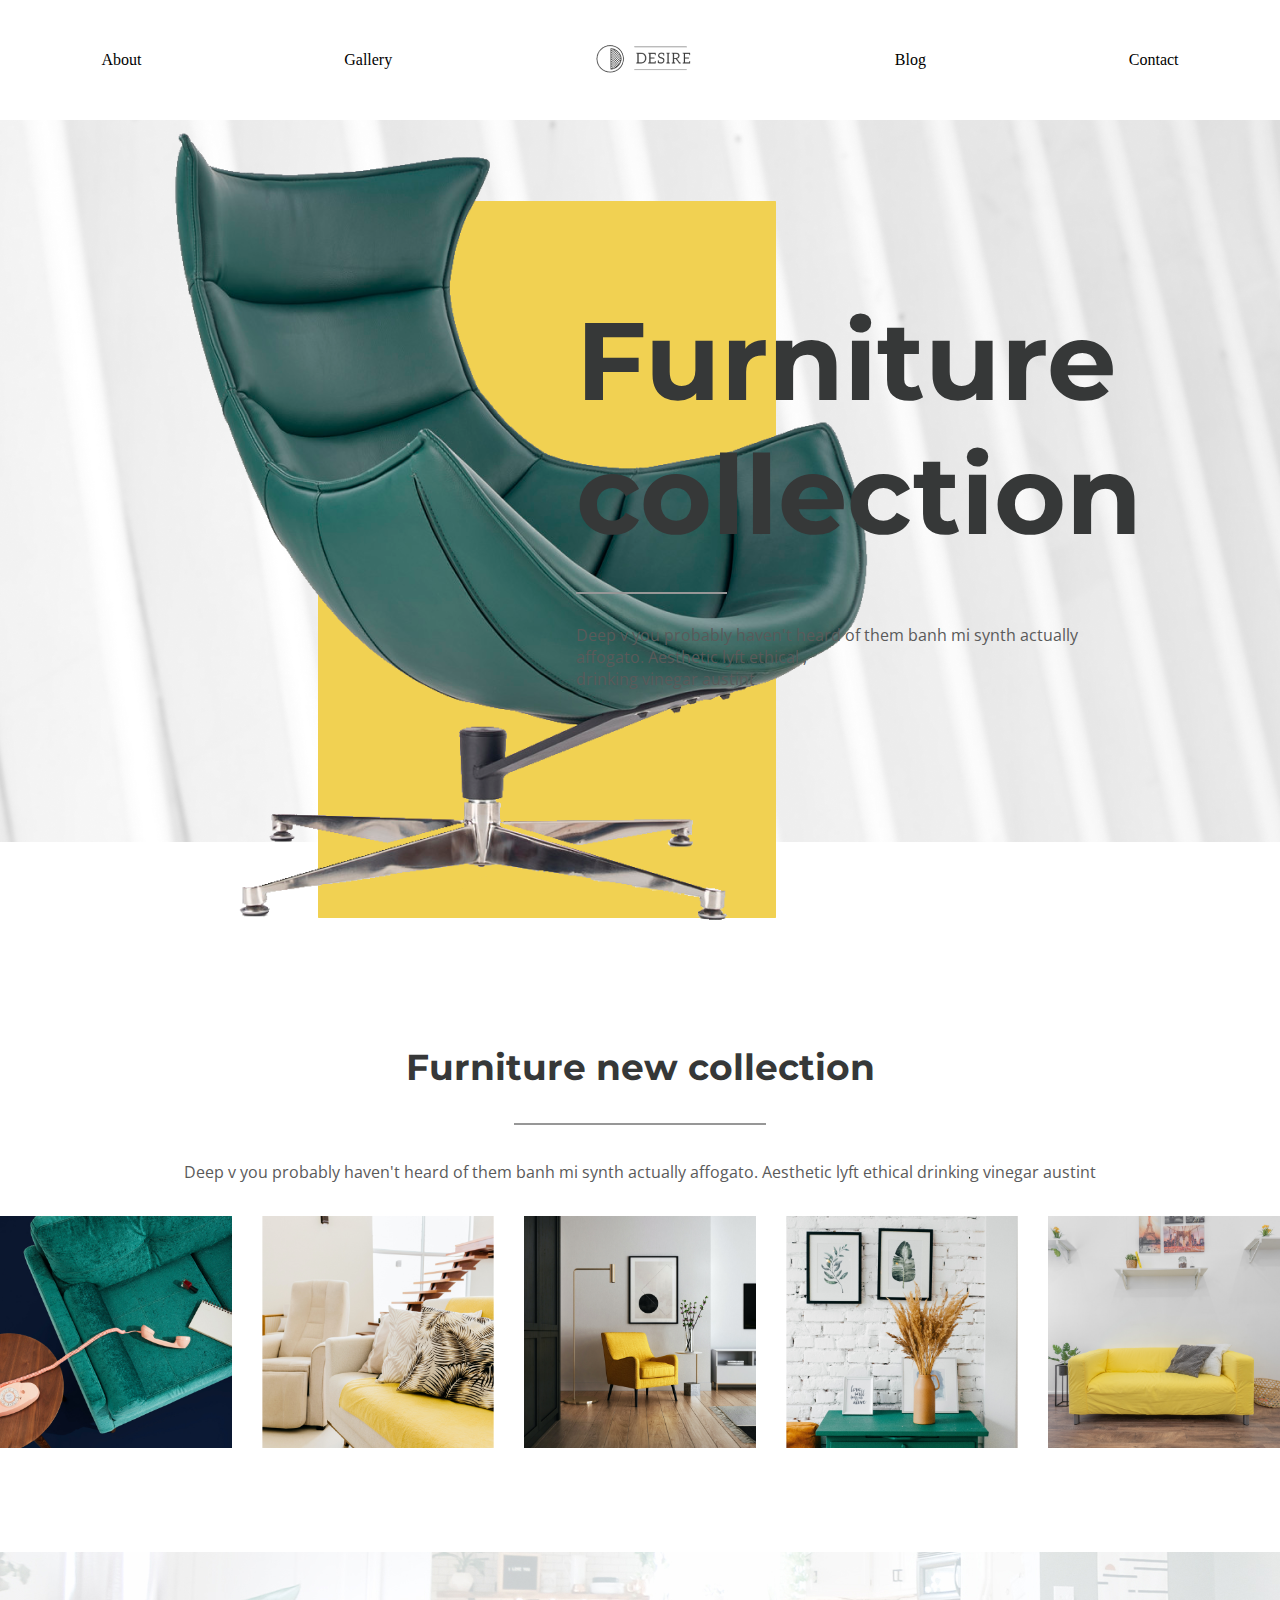
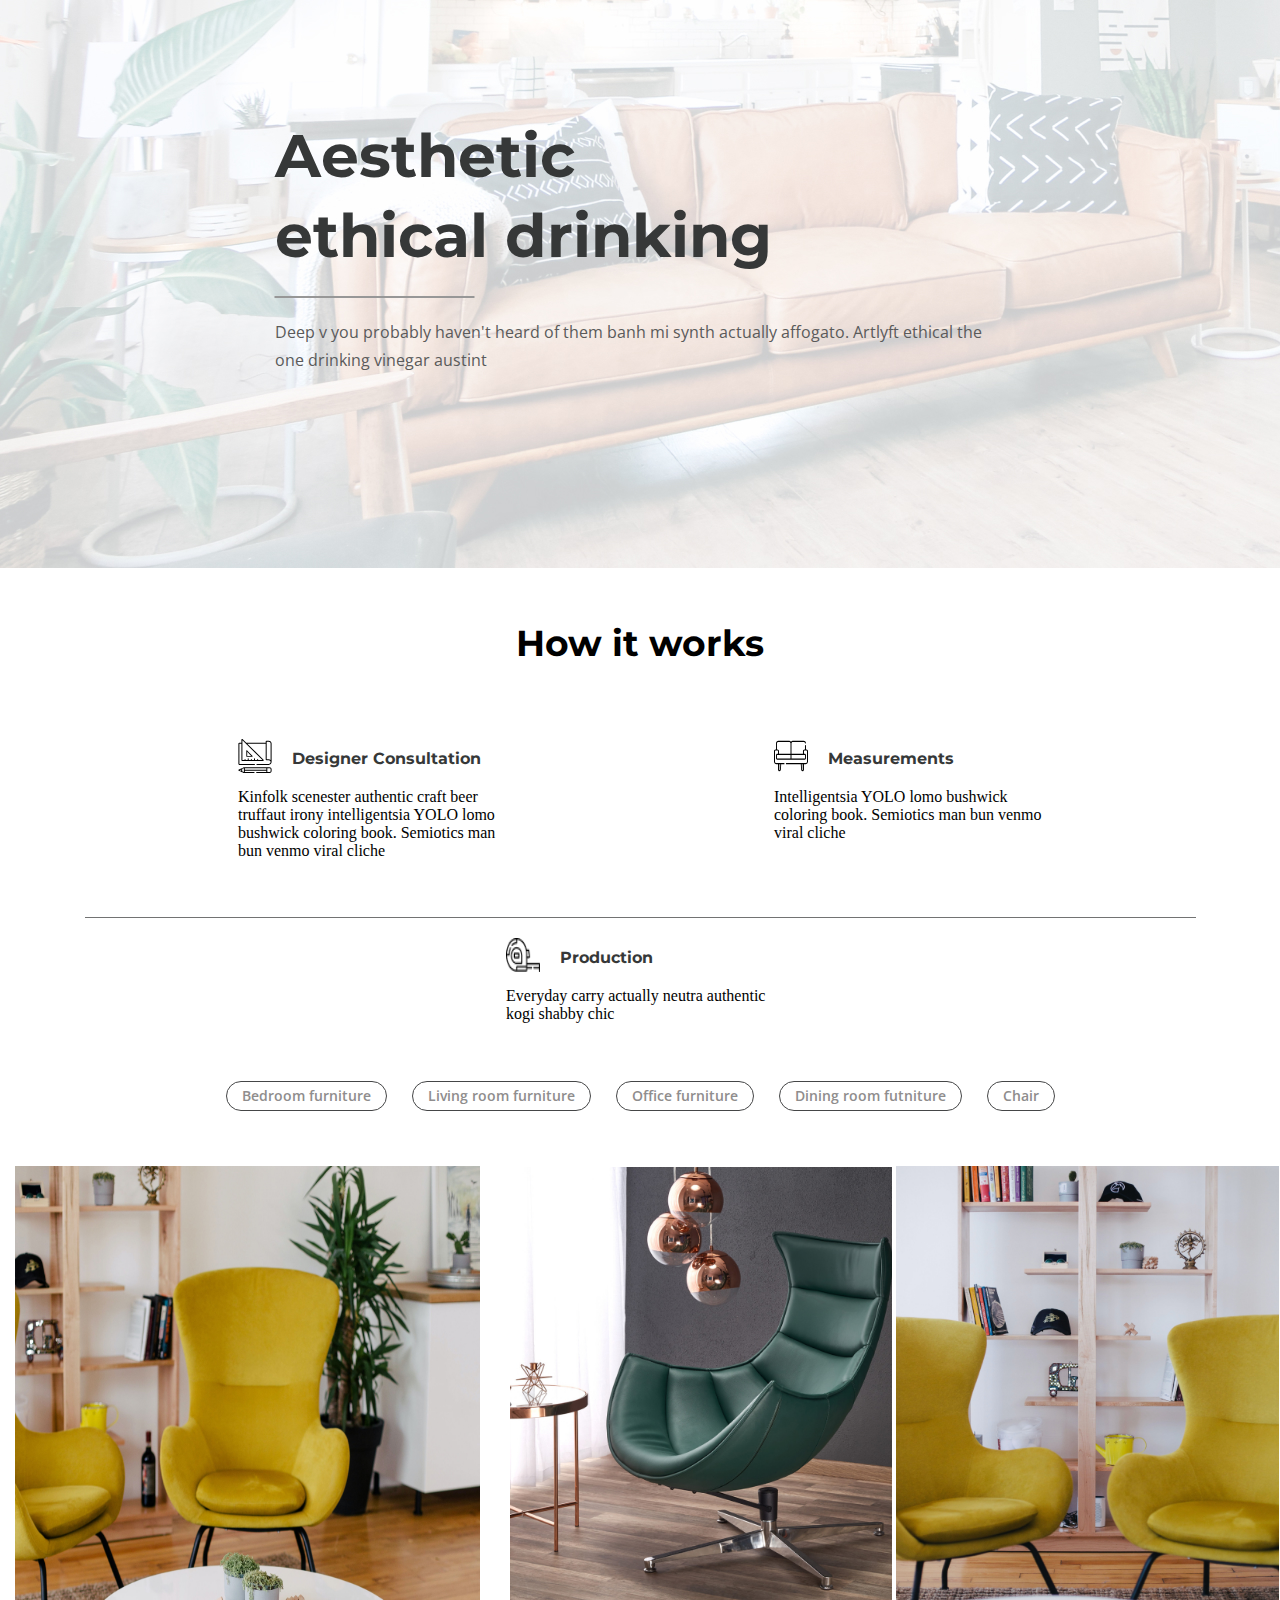
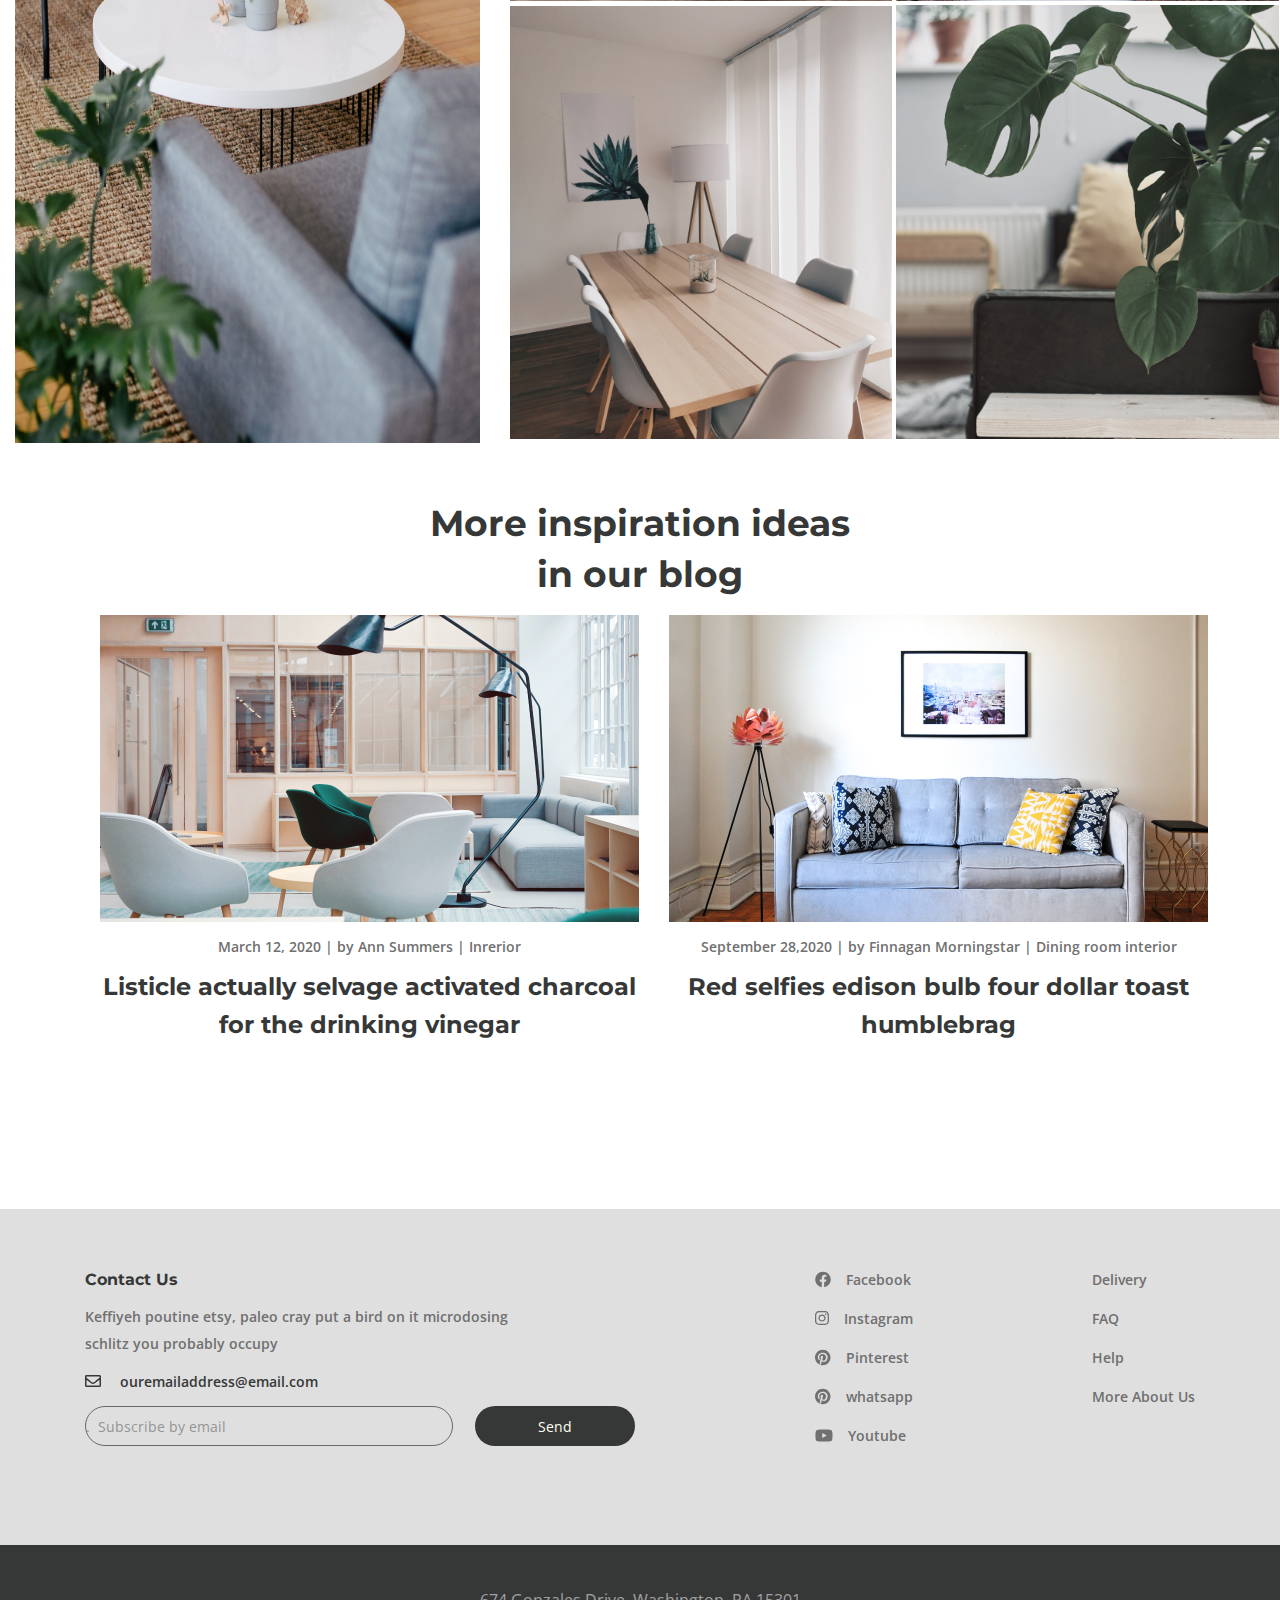
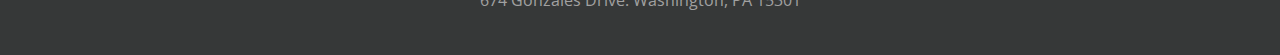
==== commit 6c028a55: "ready index.html" ====
--- a/index.html
+++ b/index.html
@@ -135,6 +135,34 @@
                 <button><a href="#">Dining room futniture</a></button>
                 <button><a href="#">Chair</a></button>
             </div>
+            <div class="main_gallery">
+                <div class="gallery_conteiner">
+                    <img src="img/gallery/big-pic.jpg" alt="" class="gallery_big-pic">
+                    <div class="gallery_four-pic">
+                        <img src="img/gallery/four-pic_1.jpg" alt="">
+                        <img src="img/gallery/four-pic_2.jpg" alt="">
+                        <img src="img/gallery/four-pic_3.jpg" alt="">
+                        <img src="img/gallery/four-pic_4.jpg" alt="">
+                    </div>
+                </div>
+            </div>
+            <div class="main_blog">
+                <div class="blog_conteiner">
+                    <h2 class="blog_title">More inspiration ideas <br/> in our blog</h2>
+                    <div class="blog_cards">
+                        <div class="blog_card">
+                            <img src="img/blogpost/1.jpg" alt="">
+                            <p>March 12, 2020 | by Ann Summers | Inrerior </p>
+                            <span>Listicle actually selvage activated charcoal for the drinking vinegar </span>
+                        </div>
+                        <div class="blog_card">
+                            <img src="img/blogpost/2.jpg" alt="">
+                            <p>September 28,2020 | by Finnagan Morningstar | Dining room interior</p>
+                            <span>Red selfies edison bulb four dollar toast humblebrag</span>
+                        </div>
+                    </div>
+                </div>
+            </div>
         </main>
         <footer>
             <div class="footer_conteiner">
--- a/style.css
+++ b/style.css
@@ -319,6 +319,68 @@
     padding: 15px;
 
 }
+.main_gallery {
+    width: 110%;
+    margin: 0 auto;
+}
+.gallery_conteiner {
+    display: flex;
+    margin: 0 auto;
+    max-width: 1865px ;
+}
+.gallery_big-pic {
+    margin: 15px;
+    width: 33%;
+    height: auto;
+}
+.gallery_four-pic {
+    margin: 15px;
+}
+.gallery_four-pic img {
+    width: 43.3%;
+    height: auto;}
+
+/* main blog */
+ 
+.blog_conteiner {
+    text-align: center;
+}
+.blog_conteiner h2 {
+font-family: 'Montserrat';
+font-weight: 700;
+font-size: 36px;
+line-height: 51px;
+color: #363838;
+margin-top: 40px;
+}
+.blog_title {
+}
+.blog_cards {
+    width: 1110px;
+    margin: 0 auto;
+    display: flex;
+    margin-bottom: 150px;
+
+}
+.blog_card {
+    margin: 15px;
+}
+.blog_card p{
+    margin: 7px;
+    font-weight: 600;
+    font-size: 14px;
+    line-height: 28px;
+    color: #707070;
+    font-family: 'Open Sans';
+}
+.blog_card span{
+    font-family: 'Montserrat';
+    font-size: 24px;
+    line-height: 38px;
+    color: #363838;
+    font-weight: 700;
+}
+
 /* footer */
 footer{
     background: #DFDFDF;
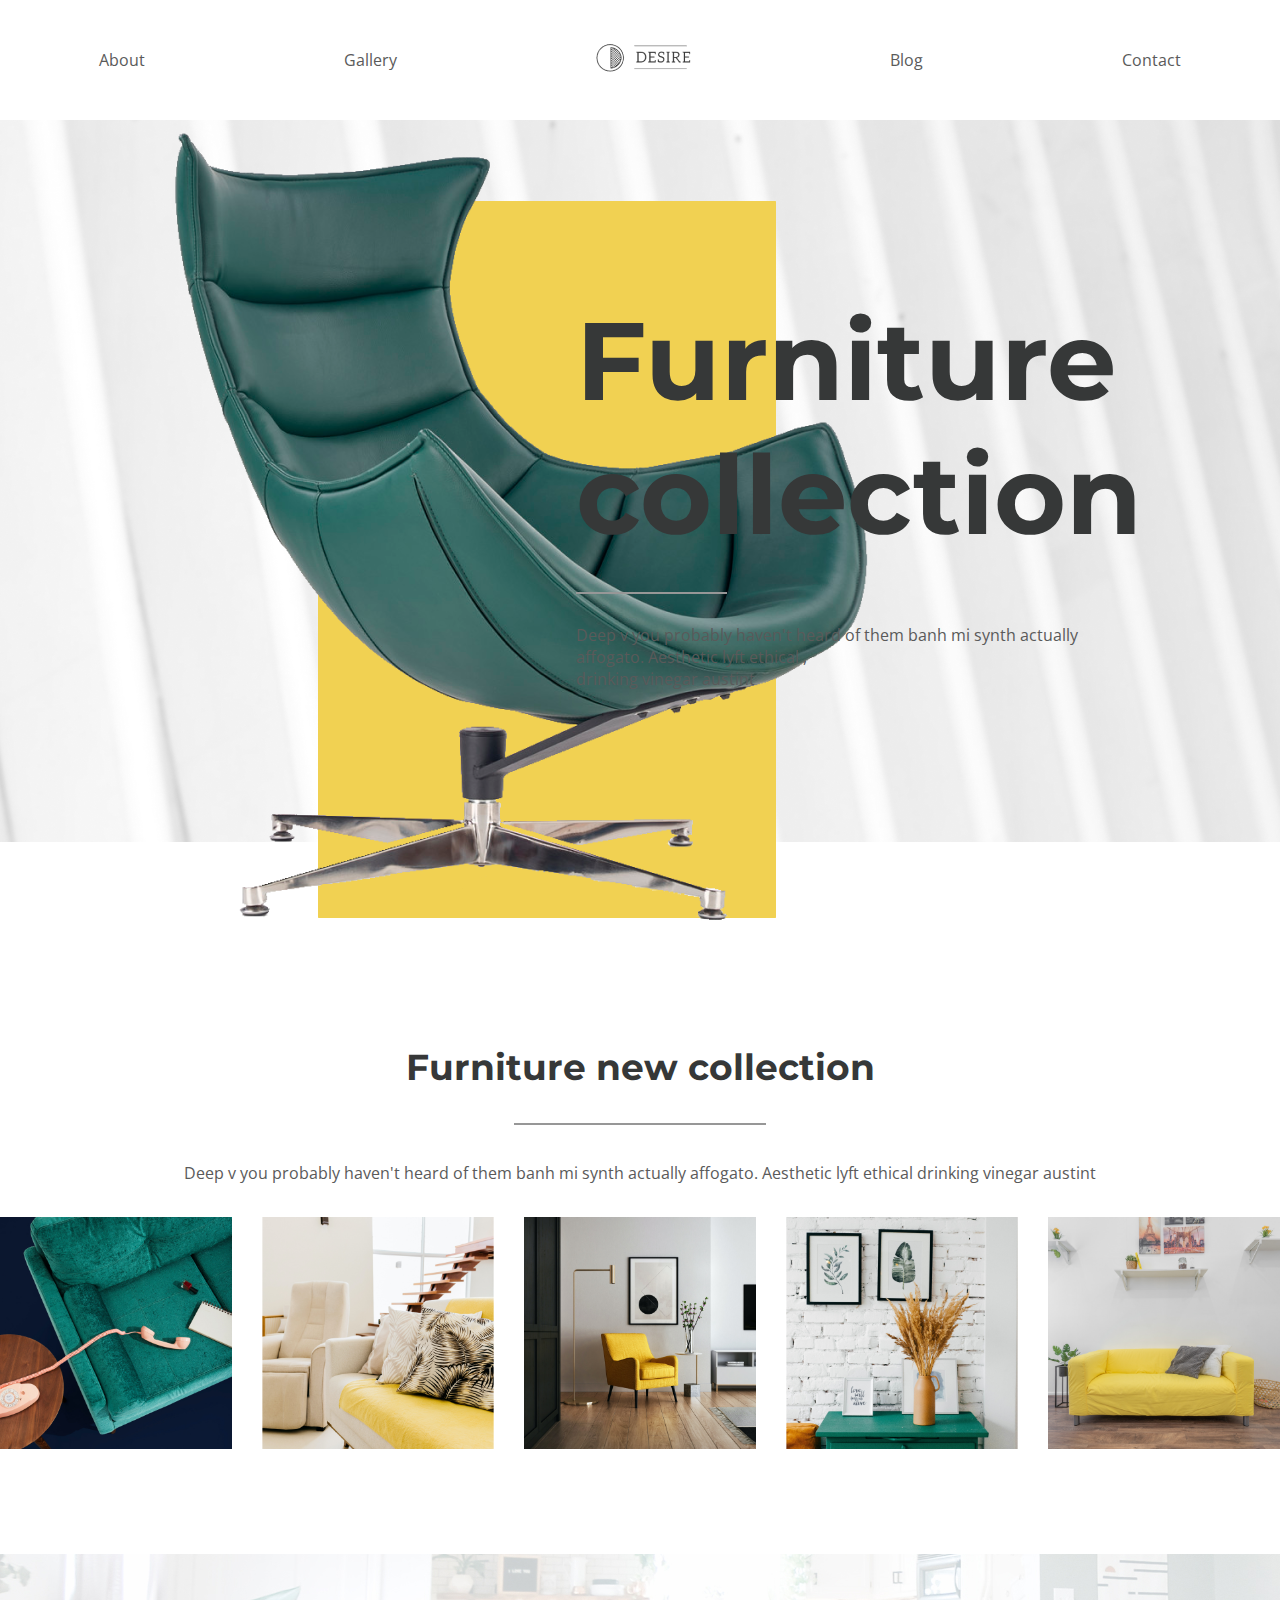
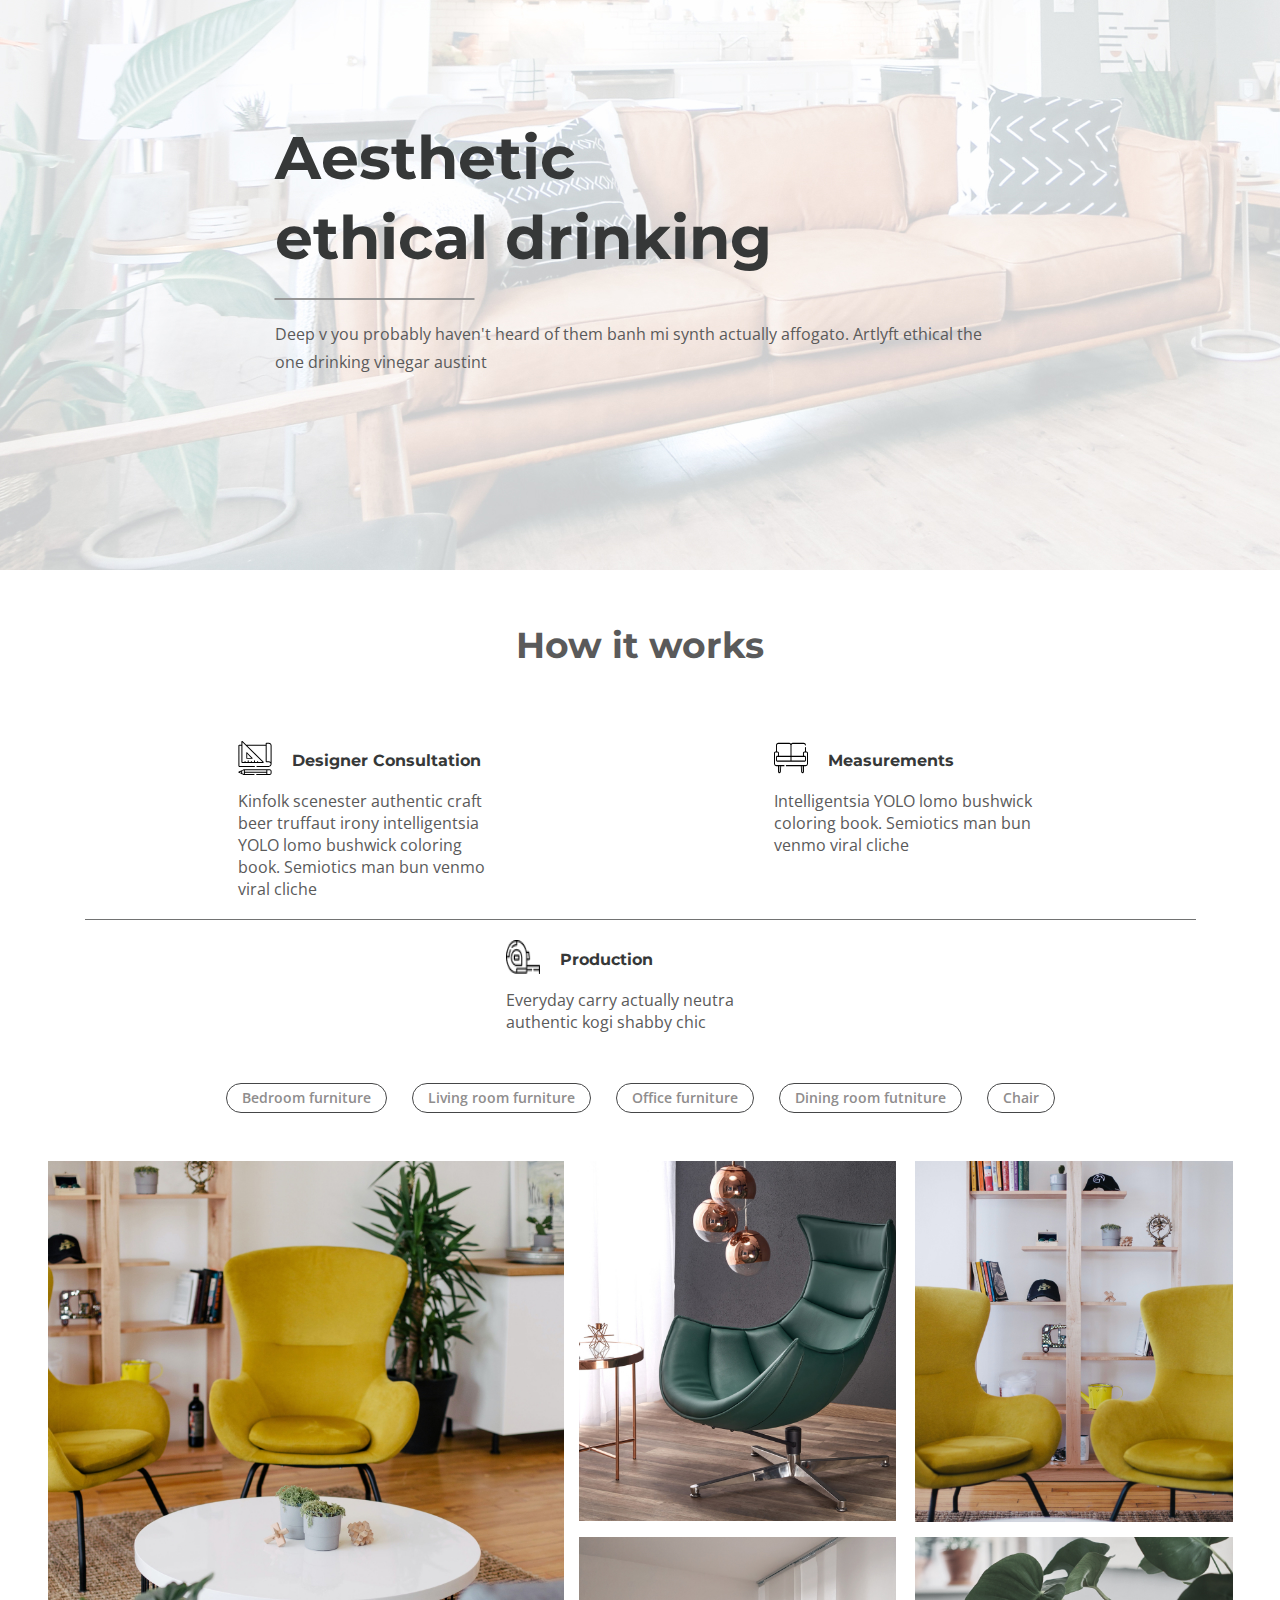
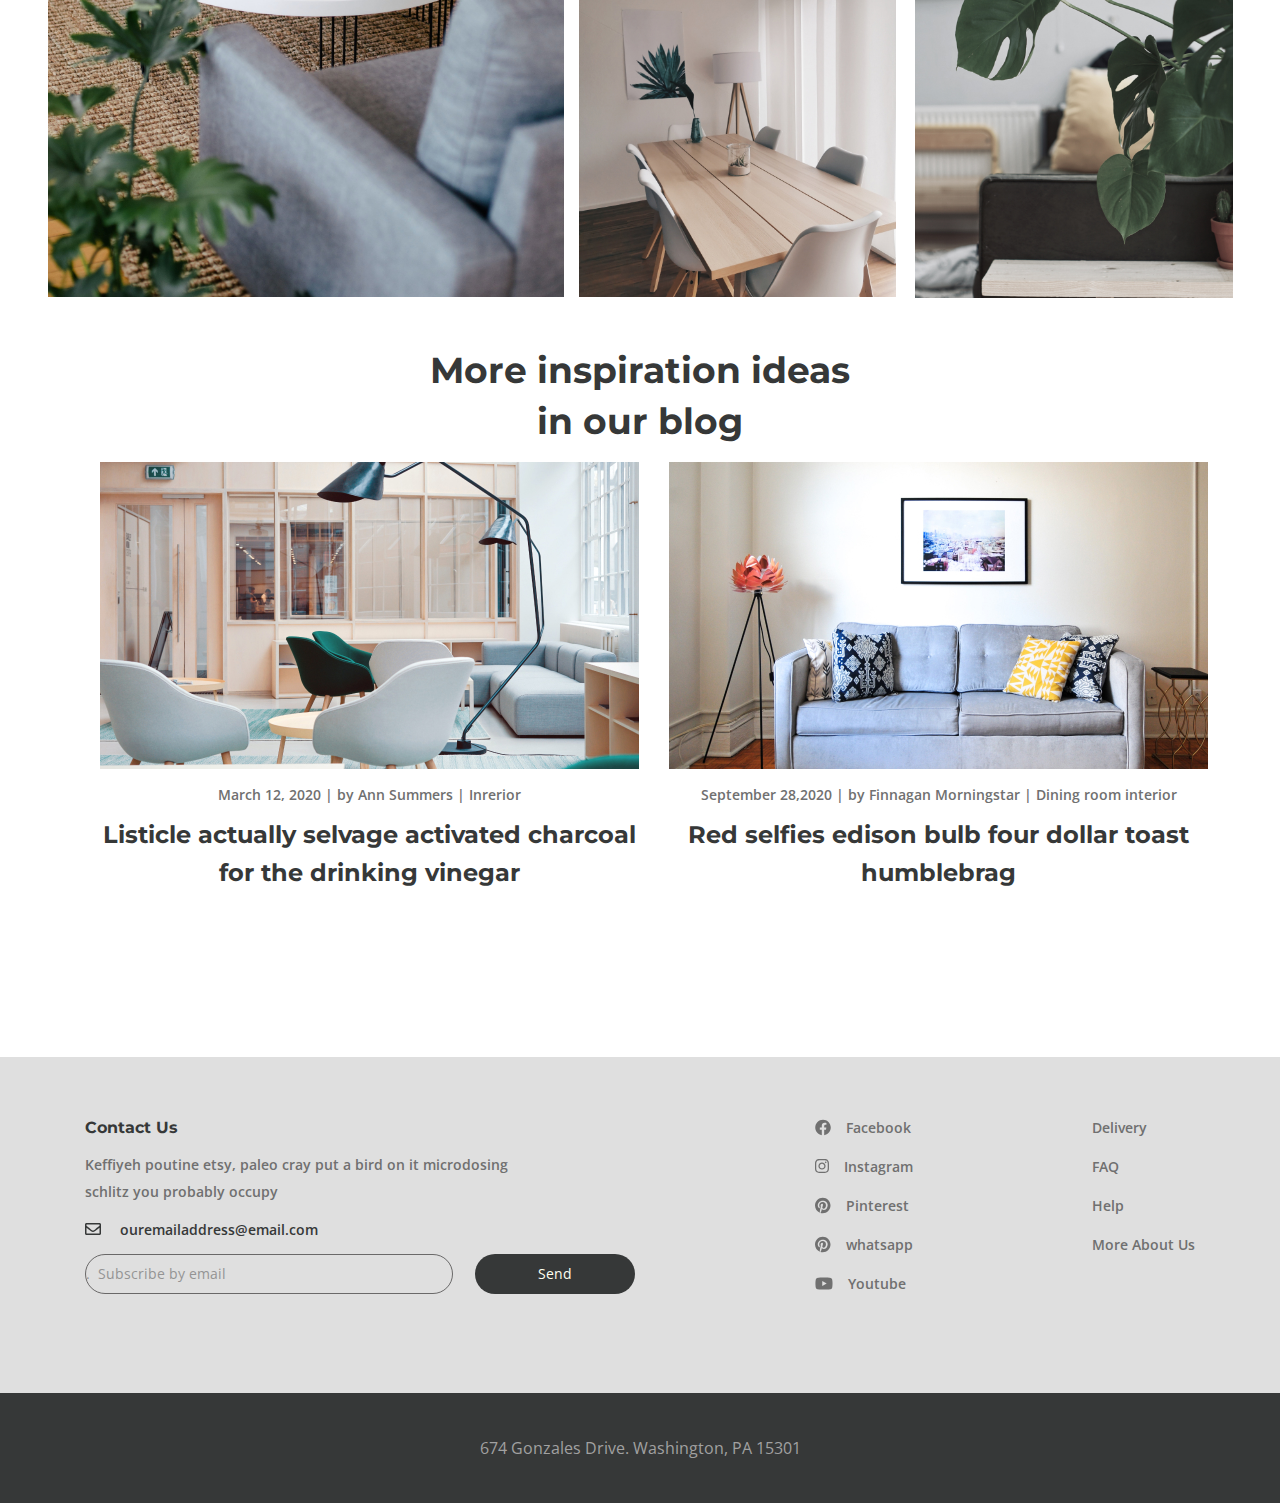
==== commit 9ef5a75f: "optimisation" ====
--- a/index.html
+++ b/index.html
@@ -3,7 +3,6 @@
 <head>
     <meta charset="UTF-8">
     <meta http-equiv="X-UA-Compatible" content="IE=edge">
-    <meta name="viewport" content="width=device-width, initial-scale=1.0">
     <link rel="stylesheet" href="style.css">
     <link rel="preconnect" href="https://fonts.googleapis.com">
     <link rel="preconnect" href="https://fonts.gstatic.com" crossorigin>
--- a/style.css
+++ b/style.css
@@ -1,7 +1,3 @@
-/*
-font-family: 'Montserrat', sans-serif;
-font-family: 'Open Sans', sans-serif;
-*/
 /* null */
 * {
     margin: 0;
@@ -34,7 +30,10 @@
 }
 
 /* global */
-
+body{
+    color: #5A5A5A;
+    font-family: 'Open Sans';
+}
 /* header */
 
 .header_items{
@@ -50,7 +49,7 @@
     align-items: center;
 }
 
-/* main slider*/
+/* main slider */
 .main-title_conteiner {
     width: 100%;
     height: 722px;
@@ -63,7 +62,6 @@
 .main_chair {
     width: 1332px;
     height: 1225px; 
-   
 }
 .title_mask {
     width: 458px;
@@ -82,7 +80,6 @@
     right: 200px;
     width: 635px;
     margin-top: 174px;
-    
 }
 .title {
     font-family: 'Montserrat';
@@ -96,10 +93,8 @@
     border: 1px solid #979797;
 }
 .main_text {
-    font-family: 'Open Sans';
-    font-weight: 400;
-    font-size: 16px;
-    color: #5A5A5A;
+    font-weight: 400;
+    font-size: 16px;
 }
 /* main gallery */
 .main-gallery_conteiner {
@@ -108,9 +103,7 @@
     margin: 200px 0px 100px 0px;
 }
 .gallery_text {
-    
     text-align: center;
-
 }
 .gallery_line {
     display: inline-block;
@@ -131,8 +124,6 @@
     font-weight: 400;
     font-size: 16px;
     line-height: 27px;
-    color: #5A5A5A;
-    font-family: 'Open Sans';
 }
 .gallery_img {
     display: flex;
@@ -147,7 +138,7 @@
 .img_box:hover{
     background: #FFFFFF;
     mix-blend-mode: normal;
-    opacity: 0.6;
+    opacity: 0.8;
 }
 .img_box img{
     max-width: 100%;
@@ -164,8 +155,7 @@
     align-items: center;
     position: absolute;
     display: flex;
-    flex-direction: column;
-   
+    flex-direction: column;  
 }
 .box_text:hover{
     opacity: 1;
@@ -176,13 +166,11 @@
     line-height: 24px;
     color: #363838;
     font-family: 'Montserrat';
-
 }
 .box_p{
     font-weight: 600;
     font-size: 14px;
     line-height: 28px;
-    font-family: 'Open Sans';
     color: #707070;
 }
 .box_line{
@@ -224,10 +212,7 @@
     font-weight: 400;
     font-size: 16px;
     line-height: 28px;
-    color: #5A5A5A;
-    font-family: 'Open Sans';
-}
-
+}
 /* main works */
 .main-works_container {
     max-width: 11111px;
@@ -261,7 +246,6 @@
     width: 34px;
     height: 34px;
     margin-right: 20px;
-
 }
 .works_subtitle h2{
     margin-top: 8px;
@@ -272,12 +256,9 @@
     font-weight: 700;
 }
 .works_subtitle{
-    font-family: 'Open Sans';
     font-size: 16px;
     line-height: 27px;
-    color: #5A5A5A;
-    font-weight: 400;
-
+    font-weight: 400;
 }
 .wotks_buttom{
     display: flex;
@@ -289,7 +270,6 @@
     width: 1111px;
     height: 1px;
     margin: 0 auto;
-   
 }
     
 /* main_masonry */
@@ -320,47 +300,65 @@
 
 }
 .main_gallery {
-    width: 110%;
+    width: 100%;
+    max-width: 1200px;
     margin: 0 auto;
-}
-.gallery_conteiner {
-    display: flex;
-    margin: 0 auto;
-    max-width: 1865px ;
-}
-.gallery_big-pic {
-    margin: 15px;
-    width: 33%;
+    display: flex;
+    flex-wrap: wrap;
+    justify-content: center;
+    align-items: flex-start;
+  }
+  
+  .gallery_conteiner {
+    display: flex;
+    width: 100%;
+    max-width: 1865px;
+    box-sizing: border-box;
+  }
+  
+  .gallery_big-pic {
+    width: 43%;
     height: auto;
-}
-.gallery_four-pic {
-    margin: 15px;
-}
-.gallery_four-pic img {
-    width: 43.3%;
-    height: auto;}
-
+    margin: 7.5px;
+  }
+  
+  .gallery_four-pic {
+    display: flex;
+    flex-wrap: wrap;
+    justify-content: space-between;
+    align-items: flex-start;
+    width: 100%;
+  }
+  
+  .gallery_four-pic img {
+    margin: 7.5px;
+    width: 47.5%;
+    height: auto;
+  }
+  
+  .gallery_four-pic img:last-child {
+    margin-bottom: 0;
+  }
+  
 /* main blog */
  
 .blog_conteiner {
     text-align: center;
 }
 .blog_conteiner h2 {
-font-family: 'Montserrat';
-font-weight: 700;
-font-size: 36px;
-line-height: 51px;
-color: #363838;
-margin-top: 40px;
-}
-.blog_title {
-}
+    font-weight: 700;
+    font-size: 36px;
+    line-height: 51px;
+    color: #363838;
+    margin-top: 40px;
+    font-family: 'Montserrat';
+}
+
 .blog_cards {
     width: 1110px;
     margin: 0 auto;
     display: flex;
     margin-bottom: 150px;
-
 }
 .blog_card {
     margin: 15px;
@@ -371,7 +369,6 @@
     font-size: 14px;
     line-height: 28px;
     color: #707070;
-    font-family: 'Open Sans';
 }
 .blog_card span{
     font-family: 'Montserrat';
@@ -389,7 +386,6 @@
     font-weight: 600;
     font-size: 14px;
     color: #707070;
-    font-family: 'Open Sans';
     justify-content: space-between;
     display: flex;
     margin: 0 auto;
@@ -397,8 +393,7 @@
     padding-bottom: 80px;
     width: 1110px;
 }
-.footer_contacts {
-}
+
 .footer_title {
     margin-bottom: 14px;
     font-weight: 700;
@@ -408,21 +403,15 @@
 }
 .footer_text {
     line-height: 27px;
-
 }
 .mail {
     margin: 15px 0px;
     font-weight: 600;
     font-size: 14px;
     color: #363838;
-    font-family: 'Open Sans';
 }
 .mail img{
     margin-right: 15px;
-}
-.footer_mail {
-    
-
 }
 .mail_input {
     height: 40px;
@@ -430,8 +419,7 @@
     mix-blend-mode: normal;
     opacity: 0.7;
     border: 1px solid #383636;
-    border-radius: 21px;
-    
+    border-radius: 21px;  
 }
 .mail_button {
     margin-left: 18px;
@@ -441,8 +429,6 @@
     background: #363838;
     border-radius: 21px;
 }
-.footer_social {
-}
 .social_link {
     margin-bottom: 20px;
     display: flex;
@@ -454,9 +440,6 @@
     font-weight: 600;
     font-size: 14px;
     color: #707070;
-    font-family: 'Open Sans';
-}
-.footer_links {
 }
 .footer_link {
     margin-bottom: 20px;
@@ -471,9 +454,352 @@
     align-items: center;
 }
 .footer_end p{
-    font-family: 'Open Sans';
     font-size: 16px;
     color: #A1A1A1;
     font-weight: 400;
-
-}+}
+/* About Us */
+.about_conteiner {
+    background-image: url(img/gallery/about_bg.jpg);
+    height: 399px;
+    width: 100%;
+    text-align: center;
+    background-size: cover;
+    background-repeat: no-repeat;
+    display: flex;
+    justify-content: space-around;
+}
+.about_title {
+    position: relative;
+    font-weight: 700;
+    font-size: 60px;
+    line-height: 80px;
+    color: #363838;
+    font-family: 'Montserrat';
+    top: calc(40% - 80px/2 + 43.5px);
+}
+.about-content_conteiner {
+    max-width: 1111px;
+    margin: 0 auto;
+}
+.about-content_title {
+    margin-top: 100px;
+    margin-bottom: 22px;
+    font-family: 'Montserrat';
+    font-size: 36px;
+    line-height: 60px;
+    color: #363838;
+    font-weight: 700;
+
+}
+.about-content_content {
+    display: flex;
+}
+.about-content_line {
+    width: 800px;
+    height: 2px;
+    margin-right: 100px;
+    background: #6D7278;
+    border: 1px solid #979797;
+}
+
+.about-content_text {
+    font-size: 16px;
+    line-height: 27px;
+    font-weight: 400;
+    margin: 20px;
+    
+}
+.about_video{
+    margin-top: 40px;
+    background-image: url(img/gallery/Object.jpg);
+    height: 414px;
+    width: 100%;
+    text-align: center;
+    background-size: cover;
+    background-repeat: no-repeat;
+    display: flex;
+    justify-content: space-around;
+}
+.about_buttom:hover {
+    opacity: 0.5;
+}
+.about_details {
+    position: relative; 
+    margin-top: 40px;
+    width: 100%;
+    min-height: 551px; 
+    display: flex;
+    justify-content: space-around;
+}
+  
+.about_details::before {
+    content: ''; 
+    position: absolute; 
+    bottom: 0; 
+    left: 0;
+    right: 0;
+    top: auto;
+    background-image: url(img/slider/header_bg.png);
+    background-size: cover;
+    background-repeat: no-repeat;
+    height: 80%; 
+    z-index: -1;
+}
+
+.details_texts {
+    max-width: 824px;
+}
+.details_title {
+    margin-top: 80px;
+    margin-bottom: 20px;
+    font-family: 'Montserrat';
+    font-size: 36px;
+    line-height: 60px;
+    color: #363838;
+    font-weight: 700;
+}
+.details_line {
+    width: 200px;
+    height: 1px;
+    margin: 20px 0px;
+    background: #6D7278;
+}
+.progress{
+    display: flex;
+    justify-content: space-between;
+}
+.details_text {
+    margin: 40px 0px;
+    font-size: 16px;
+    line-height: 27px;
+    font-weight: 400;
+}
+.progress{
+    font-weight: 700;
+    font-size: 16px;
+    line-height: 23px;
+    color: #363838;
+    font-family: 'Montserrat';
+}
+
+.progress_bar {
+    margin-top: 15px;
+    margin-bottom: 33px;
+    width: 100%;
+    height: 3px;
+    background: rgb(54,56,56);
+}
+.partners_conteiner{
+    margin-bottom: -40px;
+    display: flex;
+    justify-content: space-between;
+}
+.partners_conteiner img{
+    margin: 20px;
+    width: 17%;
+    height: 17%;
+}
+/* blog */
+/* content */
+.blogs_conteiner{
+    margin: 0 auto;
+    max-width: 1111px;
+    display: flex;
+    text-align: left;
+}
+.content_conteiner {
+    max-width: 729px; 
+}
+.content_conteiner h2{
+    margin: 15px 0px;
+    font-family: 'Montserrat';
+    font-size: 24px;
+    line-height: 38px;
+    color: #363838;
+    font-weight: 700;
+
+}
+.content_conteiner p{
+    font-size: 16px;
+    line-height: 27px;
+    font-weight: 400;
+}
+.quote {
+    margin: 50px 0px;
+    background-color: #DFDFDF;
+    height: 253px;
+    width: 100%;
+    text-align: center;
+}
+.quote h2 {
+    padding: 30px;
+    font-style: italic;
+    font-weight: 300;
+    font-size: 24px;
+    line-height: 38px;
+    text-align: center;
+    color: #363838;
+}
+.line {
+    width: 200px;
+    margin: 0 auto; 
+    border: 1px solid #979797;
+    border-radius: 0.5px;
+    background: #6D7278;
+}
+.subtext {
+    padding: 30px;
+    font-family: 'Montserrat';
+    font-size: 16px;
+    line-height: 22px;
+    color: rgba(54, 56, 56, 0.9033);
+    font-weight: 700;
+}
+.sidebar {
+    margin-left: 30px;
+}
+.sidebar h4{
+    margin: 20px 0px;
+    font-family: 'Montserrat';
+    font-size: 16px;
+    line-height: 23px;
+    color: #363838;
+    font-weight: 700;
+}
+.sidebar p{
+    margin: 10px 0px;
+    font-size: 16px;
+    line-height: 27px;
+    font-weight: 400;
+}
+.sidebar span{
+    font-size: 14px;
+    line-height: 28px;
+    color: #A1A1A1;
+    font-weight: 400;
+}
+.search{
+    border-radius: 100px;
+    width: 350px;
+    display: flex;
+    justify-content: space-between;
+    border: 1px solid #979797;
+    padding: 10px 20px;
+}
+.blog_buttom{
+    justify-content: left;
+    flex-wrap: wrap;
+}
+.blog_buttom button{
+    margin: 5px;
+}
+.blog_social{
+    margin-top: 50px;
+    display: flex;
+}
+/* contact */
+
+.map_conteiner{
+    height: 578px;
+    width: 100%;
+}
+.social_contact{
+    margin-left: -1px;
+}
+.social a{
+    margin: 0px 10px;
+}
+.social{
+    margin-left: -10px;
+}
+.contact_form {
+    flex-wrap: wrap;
+    display: flex;
+}
+.name_input {
+    display: block;
+    height: 40px;
+    padding: 10px;
+    width: 45%;
+    margin: 15px 0px;
+    mix-blend-mode: normal;
+    opacity: 0.7;
+    border: 1px solid #383636;
+    border-radius: 21px;
+}
+.e-mail_input {
+    display: block;
+    height: 40px;
+    padding: 10px;
+    margin: 15px;
+    width: 45%;
+    mix-blend-mode: normal;
+    opacity: 0.7;
+    border: 1px solid #383636;
+    border-radius: 21px;
+}
+.text_input {
+    height: 125px;
+    padding: 10px;
+    width: 92%;
+    opacity: 0.7;
+    margin-bottom: 15px;
+    border: 1px solid #383636;
+    border-radius: 21px;
+}
+.button_contact {
+    margin-left: -1px;
+    margin-bottom: 15px;
+}
+.contact-gallery_conteiner {
+    width: 100%;
+    max-width: 1868px;
+    margin: 100px 0px;
+}
+.img_boxes{
+    width: 19%;
+    height: auto;
+}
+.img_boxes img{
+    width: 100%;
+}
+.img_boxes:not(:last-child) {
+    margin-right: 10px;
+}
+   
+.boxes_text {
+    opacity: 0;
+    width: 100%;
+    height: 100%;
+    justify-content: center;
+    align-items: center;
+    position: absolute;
+    display: flex;
+    flex-direction: column;
+}
+.img_boxes{
+    transition: 0.5;
+    position: relative;
+    max-width: 100%;
+    height: auto;
+}
+.img_boxes:hover{
+    background: #FFFFFF;
+    mix-blend-mode: normal;
+    opacity: 0.8;
+}
+.boxes_text{
+    text-align: center;
+    opacity: 0;
+    width: 100%;
+    height: 100%;
+    justify-content: center;
+    align-items: center;
+    position: absolute;
+    display: flex;
+    flex-direction: column; 
+}
+.boxes_text:hover{
+    opacity: 1;
+}
